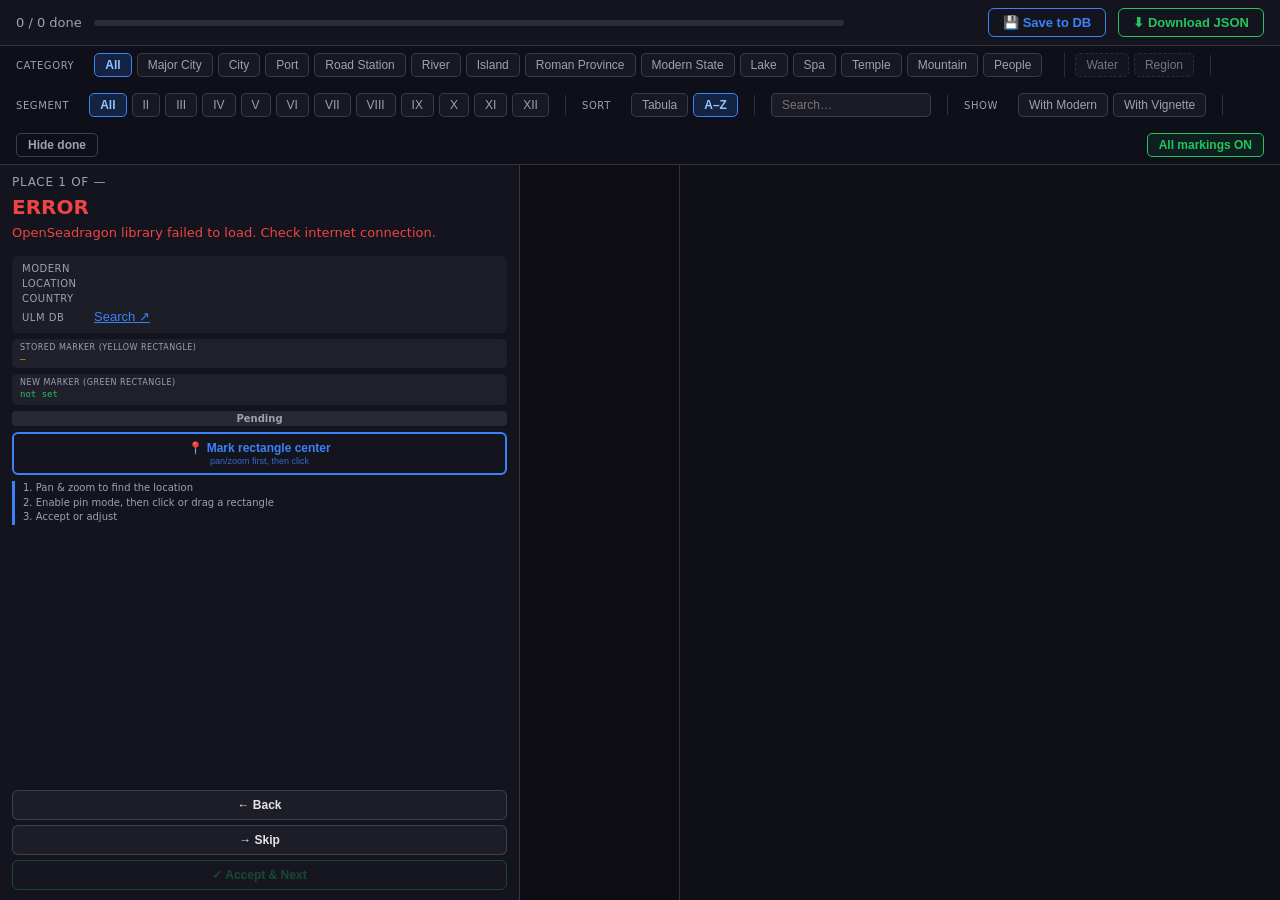
==== public/calibrate.html @ c22681ee "Calibrate: grid overlay, ULM images, filter buttons, dedup; ULM import pipeline Calibrate improvemen" ====
<!DOCTYPE html>
<html lang="en">
<head>
  <meta charset="UTF-8" />
  <meta name="viewport" content="width=device-width, initial-scale=1.0" />
  <title>Tabula — Position Calibrator (Miller)</title>
  <style>
    :root {
      --bg: #0f1117;
      --panel: rgba(20,20,30,0.97);
      --border: rgba(255,255,255,0.15);
      --text: #e4e4e7;
      --muted: #a1a1aa;
      --accent: #3b82f6;
      --green: #22c55e;
      --yellow: #eab308;
      --red: #ef4444;
    }
    * { box-sizing: border-box; margin: 0; padding: 0; }
    body, html { width: 100%; height: 100%; background: var(--bg); color: var(--text);
      font-family: "Segoe UI", system-ui, sans-serif; overflow: hidden; }

    #app { display: flex; flex-direction: column; height: 100%; }

    /* ── Progress bar ── */
    #progress-bar {
      display: flex; align-items: center; gap: 12px;
      padding: 8px 16px; background: var(--panel);
      border-bottom: 1px solid var(--border); flex-shrink: 0; z-index: 20;
    }
    #progress-label { font-size: 13px; color: var(--muted); white-space: nowrap; }
    #progress-track { flex: 1; height: 6px; background: rgba(255,255,255,0.1); border-radius: 3px; }
    #progress-fill { height: 100%; background: var(--accent); border-radius: 3px; transition: width 0.3s; }
    #btn-download {
      padding: 6px 14px; border-radius: 6px; border: 1px solid var(--green);
      background: transparent; color: var(--green); font-size: 13px; font-weight: 600;
      cursor: pointer; white-space: nowrap;
    }
    #btn-download:hover { background: rgba(34,197,94,0.1); }
    #btn-save-index {
      padding: 6px 14px; border-radius: 6px; border: 1px solid var(--accent);
      background: transparent; color: var(--accent); font-size: 13px; font-weight: 600;
      cursor: pointer; white-space: nowrap;
    }
    #btn-save-index:hover { background: rgba(59,130,246,0.12); }
#server-save-status {
      font-size: 12px; white-space: nowrap; min-width: 120px;
      transition: color 0.3s;
    }

    /* ── Filter bar ── */
    #filter-bar {
      display: flex; align-items: center; gap: 16px; flex-wrap: wrap;
      padding: 7px 16px; background: rgba(15,15,25,0.97);
      border-bottom: 1px solid var(--border); flex-shrink: 0; z-index: 19;
    }
    .filter-group { display: flex; align-items: center; gap: 5px; }
    .filter-label { font-size: 10px; color: var(--muted); text-transform: uppercase;
      letter-spacing: .06em; white-space: nowrap; margin-right: 4px; }
    .filter-btn {
      padding: 4px 10px; border-radius: 5px; border: 1px solid rgba(255,255,255,0.15);
      background: rgba(255,255,255,0.04); color: var(--muted);
      font-size: 12px; font-weight: 500; cursor: pointer; white-space: nowrap;
      transition: all 0.12s;
    }
    .filter-btn:hover { background: rgba(255,255,255,0.09); color: var(--text); }
    .filter-btn.active {
      border-color: var(--accent); background: rgba(59,130,246,0.18);
      color: #93c5fd; font-weight: 700;
    }
    /* Type colour accents for active state */
    .filter-btn[data-type="major_city"].active  { border-color: #8B0000; background: rgba(139,0,0,0.22); color: #fca5a5; }
    .filter-btn[data-type="city"].active         { border-color: #f97316; background: rgba(249,115,22,0.22); color: #fed7aa; }
    .filter-btn[data-type="port"].active         { border-color: #1D4ED8; background: rgba(29,78,216,0.22); color: #93c5fd; }
    .filter-btn[data-type="road_station"].active { border-color: #92400E; background: rgba(146,64,14,0.22); color: #fcd34d; }
    .filter-btn[data-type="mountain"].active     { border-color: #78716c; background: rgba(120,113,108,0.22); color: #d6d3d1; }
    .filter-btn[data-type="spa"].active          { border-color: #0891b2; background: rgba(8,145,178,0.22); color: #67e8f9; }
    .filter-btn[data-type="temple"].active       { border-color: #9333ea; background: rgba(147,51,234,0.22); color: #d8b4fe; }
    .filter-divider { width: 1px; height: 20px; background: var(--border); flex-shrink: 0; }
    /* Background-type toggles (water, region) — separated, dashed default */
    #bg-type-buttons { margin-left: 6px; padding-left: 10px; border-left: 1px solid rgba(255,255,255,0.12); }
    .bg-type-btn { border-style: dashed !important; opacity: 0.7; }
    .bg-type-btn:hover { opacity: 1; }
    .bg-type-btn[data-bgtype="water"].active  { border-color: #0e7490 !important; border-style: solid !important; background: rgba(14,116,144,0.20) !important; color: #67e8f9 !important; font-weight: 700; opacity: 1; }
    .bg-type-btn[data-bgtype="region"].active { border-color: #7c3aed !important; border-style: solid !important; background: rgba(124,58,237,0.20) !important; color: #c4b5fd !important; font-weight: 700; opacity: 1; }
    /* Property filter buttons (modern-only, vignette-only) */
    .prop-btn.active { border-color: #16a34a; background: rgba(22,163,74,0.18); color: #86efac; font-weight: 700; }
    #btn-show-all-markings {
      padding: 4px 11px; border-radius: 5px; border: 1px solid var(--green);
      background: rgba(34,197,94,0.08); color: var(--green);
      font-size: 12px; font-weight: 600; cursor: pointer; white-space: nowrap;
      transition: all 0.12s; margin-left: auto;
    }
    #btn-show-all-markings:hover { background: rgba(34,197,94,0.16); }
    #btn-show-all-markings.off {
      border-color: rgba(255,255,255,0.2); background: transparent;
      color: var(--muted);
    }
    #btn-hide-done {
      padding: 4px 11px; border-radius: 5px; border: 1px solid rgba(255,255,255,0.2);
      background: transparent; color: var(--muted);
      font-size: 12px; font-weight: 600; cursor: pointer; white-space: nowrap;
      transition: all 0.12s;
    }
    #btn-hide-done:hover { background: rgba(255,255,255,0.07); color: var(--text); }
    #btn-hide-done.active {
      border-color: #f59e0b; background: rgba(245,158,11,0.12); color: #fcd34d;
    }

    /* ── Main area ── */
    #main { display: flex; flex: 1; min-height: 0; overflow: hidden; }

    /* ── Left panel ── */
    #panel {
      width: 520px; flex-shrink: 0;
      background: var(--panel); border-right: 1px solid var(--border);
      display: flex; flex-direction: column; padding: 10px 12px; gap: 6px;
      z-index: 10; overflow-y: auto;
    }
    #city-num { font-size: 12px; color: var(--muted); text-transform: uppercase; letter-spacing: .06em; }
    #city-name { font-size: 20px; font-weight: 700; line-height: 1.2; }
    #city-modern { font-size: 13px; color: var(--muted); }

    /* Meta info grid */
    .meta-block { background: rgba(255,255,255,0.04); border-radius: 6px; padding: 7px 10px;
      display: flex; flex-direction: column; gap: 4px; }
    .meta-row { display: flex; align-items: baseline; gap: 8px; font-size: 13px; }
    .meta-key { color: var(--muted); text-transform: uppercase; letter-spacing: .05em;
      font-size: 10px; white-space: nowrap; flex-shrink: 0; min-width: 64px; }
    .meta-val { color: var(--text); line-height: 1.4; }
    .meta-val a { color: var(--accent); text-decoration: none; }
    .meta-val a:hover { text-decoration: underline; }
    #meta-location { font-size: 39px; font-weight: 700; line-height: 1.1; letter-spacing: .02em; }

    /* Tabula cell + ULM inset preview */
    #tabula-preview { display: none; flex-direction: column; gap: 4px; }
    #tabula-preview.visible { display: flex; }

    /* Top row: tabula cell image + mini segment strip side by side */
    #preview-top { display: flex; gap: 6px; align-items: flex-start; }
    #tabula-cell-img {
      flex: 1; aspect-ratio: 5/3;
      border-radius: 7px; border: 1px solid rgba(255,255,255,0.18);
      background: #1a1a2a center/cover no-repeat;
      box-shadow: inset 0 0 0 1px rgba(255,255,255,0.08);
    }
    #tabula-mini-wrap { position: relative; width: 130px; flex-shrink: 0; }
    #tabula-mini-img {
      width: 100%; aspect-ratio: 16/5.5;
      border-radius: 6px; border: 1px solid rgba(255,255,255,0.15);
      background: #1a1a2a center/cover no-repeat;
    }
    #tabula-mini-marker {
      position: absolute; width: 20%; height: 33.333%;
      border: 2px solid #ef4444; background: rgba(239,68,68,0.18);
      border-radius: 2px; box-shadow: 0 0 0 1px rgba(255,255,255,0.45);
      pointer-events: none; top: 0; left: 0;
    }

    /* ULM inset: full-width row below */
    #ulm-cell-img {
      display: none; width: 100%; height: 300px;
      border-radius: 7px; border: 1px solid rgba(255,255,255,0.22);
      background: #1a1a2a center/contain no-repeat;
      box-shadow: inset 0 0 0 1px rgba(255,255,255,0.08);
      cursor: zoom-in;
    }
    .preview-sub-label {
      font-size: 9px; color: var(--muted); text-align: center;
      text-transform: uppercase; letter-spacing: .05em;
    }
    #tabula-preview-label {
      font-size: 10px; color: var(--muted); text-align: center;
      text-transform: uppercase; letter-spacing: .05em;
    }

    /* ULM image hover popup */
    #ulm-img-popup {
      position: fixed; display: none; z-index: 200; pointer-events: none;
      background: #0f1117;
      border: 1px solid rgba(255,255,255,0.28);
      border-radius: 10px;
      box-shadow: 0 14px 48px rgba(0,0,0,0.75);
      padding: 6px;
    }
    #ulm-img-popup img {
      display: block; max-width: 1440px; max-height: 720px;
      border-radius: 6px;
    }
    #ulm-img-popup-cap {
      font-size: 11px; color: rgba(255,255,255,0.45);
      text-align: center; margin-top: 4px;
    }

    .coord-block { background: rgba(255,255,255,0.05); border-radius: 5px; padding: 4px 8px; }
    .coord-label { font-size: 8px; color: var(--muted); text-transform: uppercase; letter-spacing: .06em; margin-bottom: 2px; }
    .coord-val { font-size: 9px; font-family: monospace; white-space: nowrap; overflow: hidden; text-overflow: ellipsis; }
    #cur-val { color: var(--yellow); }
    #new-val { color: var(--green); }
    #coord-delta { font-size: 8px; color: var(--muted); margin-top: 2px; }

    /* Mark mode toggle */
    #btn-mark-mode {
      padding: 7px 10px; border-radius: 6px; border: 2px solid var(--accent);
      background: transparent; color: var(--accent);
      font-size: 12px; font-weight: 700; cursor: pointer; text-align: center;
      transition: all 0.15s;
    }
    #btn-mark-mode.active {
      background: var(--accent); color: #fff;
    }
    #btn-mark-mode .hint { font-size: 9px; font-weight: 400; display: block; margin-top: 1px; opacity: 0.8; }

    #hint-box {
      font-size: 10px; color: var(--muted); line-height: 1.45;
      border-left: 3px solid var(--accent); padding-left: 8px;
    }

    .spacer { flex: 1; }

    #btn-group { display: flex; flex-direction: column; gap: 5px; }
    .nav-btn {
      padding: 7px 10px; border-radius: 6px; border: 1px solid var(--border);
      background: rgba(255,255,255,0.04); color: var(--text);
      font-size: 12px; font-weight: 600; cursor: pointer; text-align: center;
      transition: background 0.15s;
    }
    .nav-btn:hover:not(:disabled) { background: rgba(255,255,255,0.1); }
    .nav-btn:disabled { opacity: 0.3; cursor: not-allowed; }
    #btn-accept { border-color: var(--green); color: var(--green); }
    #btn-accept:hover:not(:disabled) { background: rgba(34,197,94,0.12); }

    /* Status badge */
    #status-badge {
      font-size: 10px; padding: 2px 6px; border-radius: 4px;
      text-align: center; font-weight: 600;
    }
    .badge-pending { background: rgba(161,161,170,0.15); color: var(--muted); }
    .badge-set { background: rgba(34,197,94,0.15); color: var(--green); }
    .badge-skipped { background: rgba(234,179,8,0.15); color: var(--yellow); }

    /* Type badge inside panel */
    #place-type-badge {
      font-size: 10px; padding: 2px 7px; border-radius: 3px;
      font-weight: 600; display: inline-block;
    }

    /* ── City list sidebar ── */
    #city-list {
      width: 160px; flex-shrink: 0; background: rgba(13,13,20,0.95);
      border-right: 1px solid var(--border); overflow-y: auto; z-index: 10;
    }
    .city-item {
      padding: 7px 10px; font-size: 11px; cursor: pointer;
      border-bottom: 1px solid rgba(255,255,255,0.04);
      display: flex; align-items: center; gap: 6px;
    }
    .city-item:hover { background: rgba(255,255,255,0.05); }
    .city-item.active { background: rgba(59,130,246,0.15); }
    .city-dot { width: 8px; height: 8px; border-radius: 50%; flex-shrink: 0; }
    .dot-pending { background: var(--muted); }
    .dot-set     { background: var(--green); }
    .dot-skipped { background: var(--yellow); }

    /* ── Viewer area ── */
    #viewer-wrap { flex: 1; min-width: 0; position: relative; overflow: hidden; }
    #osd { position: absolute; inset: 0; z-index: 1; }

    /* Overlay canvas — pointer-events: none always; we use OSD events */
    #marker-canvas {
      position: absolute; inset: 0; z-index: 2; pointer-events: none;
    }

    /* Crosshair cursor overlay (shown only in mark mode) */
    #osd.mark-mode { cursor: crosshair !important; }

    /* Empty filter result message */
    #empty-msg {
      display: none; position: absolute; inset: 0; z-index: 5;
      align-items: center; justify-content: center;
      font-size: 15px; color: var(--muted); pointer-events: none;
    }
    #empty-msg.visible { display: flex; }
  </style>
</head>
<body>
<div id="app">

  <div id="progress-bar">
    <span id="progress-label">0 / 0 done</span>
    <div id="progress-track"><div id="progress-fill" style="width:0%"></div></div>
    <span id="server-save-status"></span>
    <button id="btn-save-index">💾 Save to DB</button>
    <button id="btn-download">⬇ Download JSON</button>
  </div>

  <!-- Filter bar -->
  <div id="filter-bar">
    <span class="filter-label">Category</span>
    <div class="filter-group" id="type-buttons">
      <button class="filter-btn active" data-type="">All</button>
      <button class="filter-btn" data-type="major_city">Major City</button>
      <button class="filter-btn" data-type="city">City</button>
      <button class="filter-btn" data-type="port">Port</button>
      <button class="filter-btn" data-type="road_station">Road Station</button>
      <button class="filter-btn" data-type="river">River</button>
      <button class="filter-btn" data-type="island">Island</button>
      <button class="filter-btn" data-type="roman_province">Roman Province</button>
      <button class="filter-btn" data-type="modern_state">Modern State</button>
      <button class="filter-btn" data-type="lake">Lake</button>
      <button class="filter-btn" data-type="spa">Spa</button>
      <button class="filter-btn" data-type="temple">Temple</button>
      <button class="filter-btn" data-type="mountain">Mountain</button>
      <button class="filter-btn" data-type="people">People</button>
    </div>
    <div class="filter-group bg-type-group" id="bg-type-buttons">
      <button class="filter-btn bg-type-btn" data-bgtype="water">Water</button>
      <button class="filter-btn bg-type-btn" data-bgtype="region">Region</button>
    </div>
    <div class="filter-divider"></div>
    <span class="filter-label">Segment</span>
    <div class="filter-group" id="seg-buttons">
      <button class="filter-btn active" data-seg="">All</button>
      <button class="filter-btn" data-seg="2">II</button>
      <button class="filter-btn" data-seg="3">III</button>
      <button class="filter-btn" data-seg="4">IV</button>
      <button class="filter-btn" data-seg="5">V</button>
      <button class="filter-btn" data-seg="6">VI</button>
      <button class="filter-btn" data-seg="7">VII</button>
      <button class="filter-btn" data-seg="8">VIII</button>
      <button class="filter-btn" data-seg="9">IX</button>
      <button class="filter-btn" data-seg="10">X</button>
      <button class="filter-btn" data-seg="11">XI</button>
      <button class="filter-btn" data-seg="12">XII</button>
    </div>
    <div class="filter-divider"></div>
    <span class="filter-label">Sort</span>
    <div class="filter-group" id="sort-buttons">
      <button class="filter-btn" data-sort="location">Tabula</button>
      <button class="filter-btn active" data-sort="alpha">A–Z</button>
    </div>
    <div class="filter-divider"></div>
    <input id="place-search" type="text" placeholder="Search…" autocomplete="off"
      style="background:rgba(255,255,255,0.05);color:var(--text);border:1px solid rgba(255,255,255,0.15);
             border-radius:5px;padding:4px 10px;font-size:12px;width:160px;outline:none;" />
    <div class="filter-divider"></div>
    <span class="filter-label">Show</span>
    <div class="filter-group">
      <button class="filter-btn prop-btn" id="btn-modern-only" title="Only places with a modern name">With Modern</button>
      <button class="filter-btn prop-btn" id="btn-vignette-only" title="Only places with a vignette symbol">With Vignette</button>
    </div>
    <div class="filter-divider"></div>
    <button id="btn-hide-done" title="Hide places already calibrated from the list">Hide done</button>
    <button id="btn-show-all-markings" title="Show/hide all accepted calibration markings on map">All markings ON</button>
  </div>

  <div id="main">

    <!-- Left panel -->
    <div id="panel">
      <div id="city-num">Place 1 of —</div>
      <div id="city-name">Loading…</div>
      <div id="city-modern"></div>
      <div style="display:flex;align-items:center;gap:8px;"><span id="place-type-badge"></span><span id="place-data-id" style="font-size:11px;color:var(--muted);font-family:monospace;"></span></div>

      <!-- Metadata: modern name, location, country etc. -->
      <div class="meta-block" id="place-meta">
        <div class="meta-row"><span class="meta-key">Modern</span><span class="meta-val" id="meta-modern"></span></div>
        <div class="meta-row"><span class="meta-key">Location</span><span class="meta-val" id="meta-location"></span></div>
        <div class="meta-row"><span class="meta-key">Country</span><span class="meta-val" id="meta-country"></span></div>
        <div class="meta-row" id="meta-ulm-row"><span class="meta-key">Ulm DB</span><span class="meta-val"><button id="btn-ulm-search" style="background:none;border:none;color:var(--accent);cursor:pointer;font-size:13px;padding:0;text-decoration:underline;">Search ↗</button></span></div>
      </div>

      <!-- Tabula cell preview + ULM inset -->
      <div id="tabula-preview">
        <div id="preview-top">
          <div id="tabula-cell-img"></div>
          <div id="tabula-mini-wrap">
            <div id="tabula-mini-img"></div>
            <div id="tabula-mini-marker"></div>
          </div>
        </div>
        <div id="ulm-cell-img"></div>
        <div class="preview-sub-label" id="ulm-label" style="display:none">ULM inset</div>
        <div id="tabula-preview-label">Tabula location on segment</div>
      </div>

      <div class="coord-block">
        <div class="coord-label">Stored marker (yellow rectangle)</div>
        <div class="coord-val" id="cur-val">—</div>
      </div>
      <div class="coord-block">
        <div class="coord-label">New marker (green rectangle)</div>
        <div class="coord-val" id="new-val">not set</div>
        <div id="coord-delta"></div>
      </div>

      <div id="status-badge" class="badge-pending">Pending</div>

      <button id="btn-mark-mode">
        📍 Mark rectangle center
        <span class="hint">pan/zoom first, then click</span>
      </button>

      <div id="hint-box">
        1. Pan &amp; zoom to find the location<br>
        2. Enable pin mode, then click or drag a rectangle<br>
        3. Accept or adjust
      </div>

      <div class="spacer"></div>

      <div id="btn-group">
        <button class="nav-btn" id="btn-back">← Back</button>
        <button class="nav-btn" id="btn-skip">→ Skip</button>
        <button class="nav-btn" id="btn-accept" disabled>✓ Accept &amp; Next</button>
      </div>
    </div>

    <!-- City list -->
    <div id="city-list"></div>

    <!-- Viewer -->
    <div id="viewer-wrap">
      <div id="osd"></div>
      <canvas id="marker-canvas"></canvas>
      <div id="empty-msg">No places match the selected filters.</div>
    </div>

  </div>
</div>

<!-- ULM image hover popup -->
<div id="ulm-img-popup">
  <img id="ulm-img-popup-img" src="" alt="" />
  <div id="ulm-img-popup-cap"></div>
</div>

<script src="https://cdnjs.cloudflare.com/ajax/libs/openseadragon/4.1.0/openseadragon.min.js"></script>
<script>
"use strict";

// Miller 1887 facsimile full image
const IMG_W = 46380;
const IMG_H = 2953;
// Segments are numbered 2–12 in the data (11 total)
const SEGMENT_FIRST = 2;
const SEGMENT_COUNT = 11;

// Grid geometry (used for overlay labels and cell highlights)
const SEG_W = IMG_W / SEGMENT_COUNT;        // ≈ 4216 px per segment
const ROW_H = IMG_H / 3;                    // ≈ 984 px per row
const ROW_Y = { a: 0, b: ROW_H, c: 2 * ROW_H };  // top-y of each row band
const ROMAN = ['','I','II','III','IV','V','VI','VII','VIII','IX','X','XI','XII'];
let segMaxCol = {};   // segment# → max column number (populated after DB loads)

const TYPE_COLORS = {
  major_city:     "#8B0000",
  city:           "#f97316",
  port:           "#1D4ED8",
  road_station:   "#92400E",
  river:          "#0e7490",
  lake:           "#0369a1",
  island:         "#15803d",
  region:         "#7c3aed",
  roman_province: "#a16207",
  modern_state:   "#475569",
  water:          "#164e63",
  spa:            "#0891b2",
  temple:         "#9333ea",
  mountain:       "#78716c",
  people:         "#9d174d",
};

const TYPE_LABELS = {
  major_city:     "Major City",
  city:           "City",
  port:           "Port",
  road_station:   "Road Station",
  river:          "River",
  lake:           "Lake",
  island:         "Island",
  region:         "Region",
  roman_province: "Roman Province",
  modern_state:   "Modern State",
  water:          "Water",
  spa:            "Spa",
  temple:         "Temple",
  mountain:       "Mountain",
  people:         "People",
};

const DRAFT_STORAGE_KEY = "tp_calibrate_miller_v1";

// Types excluded from "All" — only shown via their dedicated toggle buttons
const BACKGROUND_TYPES = new Set(['water', 'region']);

let allPlaces  = [];   // all loaded places (unfiltered)
let cities     = [];   // current working list (after filters)
let reviewDb   = { records: [] };
let idx        = 0;
let results    = {};
let activeType = null;    // null = All
let activeSegment = null; // null = All
let sortMode = "alpha";   // "alpha" | "location"
let searchQuery = "";     // free-text filter
let hideDone = false;     // hide calibrated places from sidebar list
let showBackgroundWater  = false;   // water layer toggle (independent of type filter)
let showBackgroundRegion = false;   // region layer toggle
let filterModernOnly   = false;     // only places with a modern name
let filterVignetteOnly = false;     // only places with a vignette

let newPx   = null;
let newPy   = null;
let newX1   = null;
let newY1   = null;
let newX2   = null;
let newY2   = null;
let markMode = false;
let viewer  = null;
let dragStartImg = null;
let dragRect = null;
let selectionRect = null;
const MARKER_RECT_W = 26;
const MARKER_RECT_H = 20;
let showAllMarkings = true;
const ulmIdCache  = {}; // modern name → ulm id (number) or null
const ulmImgCache = {}; // modern name → actual inset image URL or null

function markerDefaultSize(type) {
  if (type === "major_city") return { w: 12, h: 12 };
  if (type === "city") return { w: 9, h: 9 };
  if (type === "port") return { w: 8, h: 8 };
  return { w: 6, h: 6 };
}

function rectFromCenter(cx, cy, w, h) {
  const hw = w / 2;
  const hh = h / 2;
  const x1 = Math.max(0, cx - hw);
  const y1 = Math.max(0, cy - hh);
  const x2 = Math.min(IMG_W, cx + hw);
  const y2 = Math.min(IMG_H, cy + hh);
  return { x1, y1, x2, y2 };
}

function ensureRectFields(place) {
  const d = markerDefaultSize(place.type);
  const w = Number.isFinite(place.rect_w) && place.rect_w > 0 ? place.rect_w : d.w;
  const h = Number.isFinite(place.rect_h) && place.rect_h > 0 ? place.rect_h : d.h;

  let x1 = place.rect_x1;
  let y1 = place.rect_y1;
  let x2 = place.rect_x2;
  let y2 = place.rect_y2;
  if (!(Number.isFinite(x1) && Number.isFinite(y1) && Number.isFinite(x2) && Number.isFinite(y2))) {
    const r = rectFromCenter(Number(place.px), Number(place.py), w, h);
    x1 = r.x1; y1 = r.y1; x2 = r.x2; y2 = r.y2;
  }

  place.rect_x1 = round1(Math.min(x1, x2));
  place.rect_y1 = round1(Math.min(y1, y2));
  place.rect_x2 = round1(Math.max(x1, x2));
  place.rect_y2 = round1(Math.max(y1, y2));
  place.rect_w = round1(Math.max(1, place.rect_x2 - place.rect_x1));
  place.rect_h = round1(Math.max(1, place.rect_y2 - place.rect_y1));
}

function placeRect(place) {
  ensureRectFields(place);
  return {
    x1: place.rect_x1,
    y1: place.rect_y1,
    x2: place.rect_x2,
    y2: place.rect_y2,
  };
}

function storedPlacement(city) {
  const r = results[city.data_id];
  if (
    r &&
    Number.isFinite(r.rect_x1) && Number.isFinite(r.rect_y1) &&
    Number.isFinite(r.rect_x2) && Number.isFinite(r.rect_y2)
  ) {
    const nr = normalizeRect({ x1: r.rect_x1, y1: r.rect_y1, x2: r.rect_x2, y2: r.rect_y2 });
    return {
      px: round1((nr.minX + nr.maxX) / 2),
      py: round1((nr.minY + nr.maxY) / 2),
      rect_x1: round1(nr.minX),
      rect_y1: round1(nr.minY),
      rect_x2: round1(nr.maxX),
      rect_y2: round1(nr.maxY),
      fromResult: true,
    };
  }

  // Estimate position from segment + row when no rect is available
  const est = estimateMillerPos(city);
  const d = markerDefaultSize(city.type);
  const rc = rectFromCenter(est.px, est.py, d.w, d.h);
  return {
    px: round1(est.px),
    py: round1(est.py),
    rect_x1: round1(rc.x1),
    rect_y1: round1(rc.y1),
    rect_x2: round1(rc.x2),
    rect_y2: round1(rc.y2),
    fromResult: false,
  };
}

// Estimate a place's position on the Miller map using segment + row + column metadata.
// Segments are numbered 2–12 (11 total); rows are 'a' (top), 'b' (middle), 'c' (bottom).
function estimateMillerPos(place) {
  const seg = Number(place.tabula_segment);
  const segIdx = Number.isFinite(seg) ? Math.max(0, seg - SEGMENT_FIRST) : Math.floor(SEGMENT_COUNT / 2);
  const col = Number(place.tabula_col);
  const maxCol = (Number.isFinite(seg) && segMaxCol[seg]) || 8;
  const colFrac = Number.isFinite(col) && col >= 1 ? (col - 0.5) / maxCol : 0.5;
  const px = (segIdx + colFrac) * SEG_W;
  const rowMap = { a: IMG_H / 6, b: IMG_H / 2, c: 5 * IMG_H / 6 };
  const py = rowMap[place.tabula_row] ?? IMG_H / 2;
  return { px, py };
}

function loadDraftResults() {
  try {
    const raw = localStorage.getItem(DRAFT_STORAGE_KEY);
    if (!raw) return {};
    const parsed = JSON.parse(raw);
    if (!parsed || typeof parsed !== "object") return {};
    return parsed;
  } catch (e) {
    console.warn("Could not read calibration draft from storage:", e);
    return {};
  }
}

function saveDraftResults() {
  try {
    localStorage.setItem(DRAFT_STORAGE_KEY, JSON.stringify(results));
  } catch (e) {
    console.warn("Could not persist calibration draft:", e);
  }
}

function toRuntimeRecord(row, fallbackId) {
  return {
    ...row,
    id: row.id ?? row.record_id ?? fallbackId,
    latin_std: row.latin_std || row.latin || "",
    modern: row.modern_preferred || row.modern_tabula || row.modern_omnesviae || row.modern || "",
    province: row.province || row.region || "",
    grid_col: row.grid_col ?? row.tabula_col,
    grid_row: row.grid_row ?? row.tabula_row,
    px: Number.isFinite(Number(row.px)) ? Number(row.px) : null,
    py: Number.isFinite(Number(row.py)) ? Number(row.py) : null,
    data_id: Number.isFinite(Number(row.data_id)) ? Number(row.data_id) : row.data_id,
  };
}

const canvas = document.getElementById("marker-canvas");
const ctx    = canvas.getContext("2d");

/* ── Ulm image loader ── */
let ulmResolvedUrl = null;   // set when an image loads successfully; used by hover popup

function setUlmImg(url) {
  const el  = document.getElementById("ulm-cell-img");
  const lbl = document.getElementById("ulm-label");
  ulmResolvedUrl = url || null;
  el.style.backgroundImage  = url ? `url('${url}')` : "";
  el.style.display          = url ? "block" : "none";
  if (lbl) lbl.style.display = url ? "" : "none";
}

function loadUlmImageById(ulmId, targetDataId) {
  if (!ulmId) { setUlmImg(null); return; }
  setUlmImg(null);   // hide while loading
  // Use the exact img_url stored in the DB record (handles .png / .jpg / insetneu1 variants).
  // Fall back to guessing .png then .jpg for records without ulm_img_url.
  const city = cities.find(c => c.ulm_id === ulmId && c.data_id === targetDataId)
             || cities[idx];
  const directUrl = city?.ulm_img_url || null;
  const candidates = directUrl
    ? [directUrl]
    : [`https://tp-online.ku.de/insetimages/TPPlace${ulmId}insetneu.png`,
       `https://tp-online.ku.de/insetimages/TPPlace${ulmId}insetneu.jpg`];

  const tryNext = (i) => {
    if (i >= candidates.length) { setUlmImg(null); return; }
    const url = candidates[i];
    const img = new Image();
    img.onload  = () => {
      if (!cities.length || cities[idx]?.data_id !== targetDataId) return;
      setUlmImg(url);
    };
    img.onerror = () => tryNext(i + 1);
    img.src = url;
  };
  tryNext(0);
}

/* ── ULM image hover popup ── */
(function () {
  const popup    = document.getElementById('ulm-img-popup');
  const popupImg = document.getElementById('ulm-img-popup-img');
  const popupCap = document.getElementById('ulm-img-popup-cap');
  let hideTimer  = null;

  function positionPopup(e) {
    const W = popup.offsetWidth  || 1450;
    const H = popup.offsetHeight || 740;
    const vw = window.innerWidth, vh = window.innerHeight;
    let x = e.clientX + 16, y = e.clientY + 16;
    if (x + W > vw - 8) x = e.clientX - W - 12;
    if (y + H > vh - 8) y = e.clientY - H - 12;
    popup.style.left = Math.max(4, x) + 'px';
    popup.style.top  = Math.max(4, y) + 'px';
  }

  document.getElementById('ulm-cell-img').addEventListener('mousemove', (e) => {
    clearTimeout(hideTimer);
    const city = cities[idx];
    if (!city || !city.ulm_id || !ulmResolvedUrl) return;
    if (popupImg.src !== ulmResolvedUrl) {
      popupImg.src = ulmResolvedUrl;
      popupCap.textContent = city.latin_std || city.latin || '';
    }
    positionPopup(e);
    popup.style.display = 'block';
  });

  document.getElementById('ulm-cell-img').addEventListener('mouseleave', () => {
    hideTimer = setTimeout(() => { popup.style.display = 'none'; }, 150);
  });
})();

async function loadUlmImage(modernName, latinName, targetDataId) {
  const cacheKey = modernName || latinName;
  if (!cacheKey) return;
  let ulmId = ulmIdCache[cacheKey];
  if (ulmId === undefined) {
    try {
      const res  = await fetch("/api/ulm-search", {
        method: "POST",
        headers: { "Content-Type": "application/json" },
        body: JSON.stringify({ name: modernName, latin: latinName }),
      });
      const data = await res.json();
      const m = data.url && data.url.match(/id=(\d+)/);
      ulmId = m ? Number(m[1]) : null;
      ulmImgCache[cacheKey] = data.img || null;
    } catch (e) {
      ulmId = null;
      ulmImgCache[cacheKey] = null;
    }
    ulmIdCache[cacheKey] = ulmId;
  }
  if (!cities.length || cities[idx]?.data_id !== targetDataId) return;
  if (ulmId) loadUlmImageById(ulmId, targetDataId);
}

/* ── Server auto-save ── */
let serverSaveTimer = null;

async function saveToServer() {
  const cal = buildSetCalibrations();
  const reviewRecords = Array.isArray(reviewDb.records) ? reviewDb.records : [];
  const applied = applyCalibrationsToArray(reviewRecords, cal);
  const payload = { ...reviewDb, records: applied.out };
  setServerSaveStatus("saving");
  try {
    const res = await fetch("/api/save-calibration", {
      method: "POST",
      headers: { "Content-Type": "application/json" },
      body: JSON.stringify(payload, null, 2),
    });
    const result = await res.json();
    if (!res.ok || !result.ok) throw new Error(result.error || `HTTP ${res.status}`);
    setServerSaveStatus("ok", result.records);
  } catch (e) {
    setServerSaveStatus("error", 0, e.message);
  }
}

function setServerSaveStatus(state, records, errMsg) {
  const el = document.getElementById("server-save-status");
  if (!el) return;
  clearTimeout(serverSaveTimer);
  if (state === "saving") {
    el.textContent = "⏳ Saving…";
    el.style.color = "#eab308";
  } else if (state === "ok") {
    el.textContent = `✓ Saved`;
    el.style.color = "#22c55e";
    serverSaveTimer = setTimeout(() => { el.textContent = ""; }, 4000);
  } else if (state === "error") {
    el.textContent = `⚠ ${errMsg || "Save failed"}`;
    el.style.color = "#ef4444";
  }
}

/* ── Bootstrap ── */
async function init() {
  if (typeof OpenSeadragon === "undefined") {
    showError("OpenSeadragon library failed to load. Check internet connection.");
    return;
  }
  let data;
  try {
    const res = await fetch(`data/review_places_db.json?v=${Date.now()}`);
    if (!res.ok) throw new Error(`HTTP ${res.status}`);
    const loaded = await res.json();
    reviewDb = (loaded && typeof loaded === "object") ? loaded : { records: [] };
    const records = Array.isArray(reviewDb.records) ? reviewDb.records : [];
    data = records
      .filter((p) => p && typeof p === "object" && p.type)
      .map((p, i) => toRuntimeRecord(p, `r-${i}`));
  } catch (err) {
    const protocolHint = window.location.protocol === "file:"
      ? " Open this page via a local web server (not file://)."
      : "";
    showError(`Could not load data/review_places_db.json: ${err.message}.${protocolHint}`);
    return;
  }

  allPlaces = Array.isArray(data) ? data : [];

  if (allPlaces.length === 0) {
    showError("No places found in data/review_places_db.json.");
    return;
  }

  // Compute max column per segment for grid column labels
  for (const p of allPlaces) {
    const s = p.tabula_segment, c = Number(p.tabula_col);
    if (s != null && Number.isFinite(c)) {
      segMaxCol[s] = Math.max(segMaxCol[s] || 0, c);
    }
  }

  // Merge previously saved browser draft.
  results = {};
  const draft = loadDraftResults();
  for (const [did, r] of Object.entries(draft)) {
    if (!r || typeof r !== "object") continue;
    if (!(Number.isFinite(r.rect_x1) && Number.isFinite(r.rect_y1) &&
          Number.isFinite(r.rect_x2) && Number.isFinite(r.rect_y2))) continue;
    const nr = normalizeRect({ x1: Number(r.rect_x1), y1: Number(r.rect_y1),
                                x2: Number(r.rect_x2), y2: Number(r.rect_y2) });
    results[did] = {
      px: round1((nr.minX + nr.maxX) / 2),
      py: round1((nr.minY + nr.maxY) / 2),
      rect_x1: round1(nr.minX), rect_y1: round1(nr.minY),
      rect_x2: round1(nr.maxX), rect_y2: round1(nr.maxY),
      rect_w: round1(Math.max(1, nr.maxX - nr.minX)),
      rect_h: round1(Math.max(1, nr.maxY - nr.minY)),
      rect_user_set: !!r.rect_user_set,
      status: r.status === "skipped" ? "skipped" : "set",
    };
  }

  // Pre-populate results from DB's miller_rect_* fields (draft takes precedence).
  // Use status "preloaded" so these don't count as session-done for "Hide done".
  for (const place of allPlaces) {
    const did = place.data_id;
    if (did == null || results[did] != null) continue;
    const x1 = Number(place.miller_rect_x1);
    const y1 = Number(place.miller_rect_y1);
    const x2 = Number(place.miller_rect_x2);
    const y2 = Number(place.miller_rect_y2);
    if (!(Number.isFinite(x1) && Number.isFinite(y1) && Number.isFinite(x2) && Number.isFinite(y2))) continue;
    const nr = normalizeRect({ x1, y1, x2, y2 });
    results[did] = {
      px: round1((nr.minX + nr.maxX) / 2),
      py: round1((nr.minY + nr.maxY) / 2),
      rect_x1: round1(nr.minX), rect_y1: round1(nr.minY),
      rect_x2: round1(nr.maxX), rect_y2: round1(nr.maxY),
      rect_w: round1(Math.max(1, nr.maxX - nr.minX)),
      rect_h: round1(Math.max(1, nr.maxY - nr.minY)),
      rect_user_set: true,
      status: "preloaded",
    };
  }

  applyFilters();
  initViewer();
}

/* ── Filtering ── */
function applyFilters() {
  const q = searchQuery.toLowerCase();
  cities = allPlaces.filter((p) => {
    const isBg = BACKGROUND_TYPES.has(p.type);
    if (isBg) {
      // Background types only shown when their toggle is explicitly on
      const bgOn = (p.type === 'water' && showBackgroundWater) ||
                   (p.type === 'region' && showBackgroundRegion);
      if (!bgOn) return false;
    } else {
      if (activeType && p.type !== activeType) return false;
    }
    if (activeSegment && p.tabula_segment !== activeSegment) return false;
    if (!(p.modern || (p.lat != null && p.lng != null) || p.tabula_segment)) return false;
    if (filterModernOnly   && !p.modern)   return false;
    if (filterVignetteOnly && !p.vignette) return false;
    if (q && !((p.latin_std || p.latin || "").toLowerCase().includes(q) ||
               (p.modern || "").toLowerCase().includes(q))) return false;
    return true;
  });
  if (sortMode === "alpha") {
    cities.sort((a, b) => (a.latin_std || a.latin || "").localeCompare(b.latin_std || b.latin || ""));
  } else {
    // Tabula location: segment → row (a < b < c) → col
    const rowOrder = { a: 0, b: 1, c: 2 };
    cities.sort((a, b) => {
      const sa = Number(a.tabula_segment) || 0, sb = Number(b.tabula_segment) || 0;
      if (sa !== sb) return sa - sb;
      const ra = rowOrder[a.tabula_row] ?? 1, rb = rowOrder[b.tabula_row] ?? 1;
      if (ra !== rb) return ra - rb;
      return (Number(a.tabula_col) || 0) - (Number(b.tabula_col) || 0);
    });
  }

  idx = 0;
  buildCityList();

  const emptyMsg = document.getElementById("empty-msg");
  if (cities.length === 0) {
    emptyMsg.classList.add("visible");
    clearPanel();
  } else {
    emptyMsg.classList.remove("visible");
    if (viewer && viewer.viewport) loadCity(0);
    else updatePanel();
  }
  updateProgress();
}

function clearPanel() {
  document.getElementById("city-num").textContent   = "No results";
  document.getElementById("city-name").textContent  = "—";
  document.getElementById("city-modern").textContent = "";
  document.getElementById("place-type-badge").textContent = "";
  document.getElementById("place-type-badge").style.cssText = "";
  document.getElementById("meta-modern").textContent = "—";
  document.getElementById("meta-location").textContent = "—";
  document.getElementById("meta-country").textContent = "—";
  document.getElementById("meta-ulm-row").style.display = "";
  setUlmImg(null);
  document.getElementById("tabula-preview").classList.remove("visible");
  document.getElementById("cur-val").textContent = "—";
  document.getElementById("new-val").textContent = "—";
  document.getElementById("coord-delta").textContent = "";
  document.getElementById("status-badge").className = "badge-pending";
  document.getElementById("status-badge").textContent = "";
  document.getElementById("btn-accept").disabled = true;
  document.getElementById("btn-back").disabled = true;
}

function updateProgress() {
  const total = cities.length;
  const done  = cities.filter((c) => {
    const s = results[c.data_id]?.status;
    return s === "set" || s === "skipped";
  }).length;
  document.getElementById("progress-label").textContent = `${done} / ${total} done`;
  document.getElementById("progress-fill").style.width = total > 0
    ? `${(done / total) * 100}%` : "0%";
}

/* ── City list sidebar ── */
function buildCityList() {
  const el = document.getElementById("city-list");
  el.innerHTML = "";
  cities.forEach((city, i) => {
    const _s = results[city.data_id]?.status;
    if (hideDone && (_s === "set" || _s === "preloaded")) return;
    const item = document.createElement("div");
    item.className = "city-item" + (i === idx ? " active" : "");
    item.dataset.idx = i;

    const dot = document.createElement("span");
    dot.className = "city-dot " + dotClass(city.data_id);
    const name = document.createElement("span");
    name.textContent = city.latin_std || city.latin;

    item.appendChild(dot);
    item.appendChild(name);
    item.addEventListener("click", () => jumpTo(i));
    el.appendChild(item);
  });
}

function dotClass(did) {
  const r = results[did];
  if (!r) return "dot-pending";
  if (r.status === "set" || r.status === "preloaded") return "dot-set";
  return "dot-skipped";
}

function updateCityList() {
  document.querySelectorAll(".city-item").forEach((item) => {
    const i = Number(item.dataset.idx);
    item.className = "city-item" + (i === idx ? " active" : "");
    item.querySelector(".city-dot").className = "city-dot " + dotClass(cities[i].data_id);
  });
  const active = document.querySelector(".city-item.active");
  if (active) active.scrollIntoView({ block: "nearest" });
}

/* ── OpenSeadragon ── */
function initViewer() {
  try {
    viewer = OpenSeadragon({
      id:                    "osd",
      prefixUrl:             "https://cdnjs.cloudflare.com/ajax/libs/openseadragon/4.1.0/images/",
      tileSources:           "Tabula_Peutingeriana_-_Miller.dzi",
      showNavigationControl: true,
      showNavigator:         true,
      navigatorPosition:     "BOTTOM_RIGHT",
      navigatorAutoFade:     false,
      defaultZoomLevel:      0,
      minZoomLevel:          0,
      maxZoomLevel:          80,
      visibilityRatio:       0.3,
      constrainDuringPan:    true,
      backgroundColor:       "#0f1117",
    });
  } catch(err) {
    showError("OpenSeadragon failed to start: " + err.message);
    return;
  }

  let opened = false;
  const openWatchdog = window.setTimeout(() => {
    if (!opened) {
      showError("Image did not finish loading. Verify Tabula_Peutingeriana_-_Miller_files path and run from a local server.");
    }
  }, 10000);

  viewer.addHandler("open", () => {
    opened = true;
    window.clearTimeout(openWatchdog);
    requestAnimationFrame(() => {
      sizeCanvas();
      setupInteraction();
      if (cities.length) loadCity(0);
    });
  });

  viewer.addHandler("open-failed", (e) => {
    window.clearTimeout(openWatchdog);
    showError("DZI failed to open: " + JSON.stringify(e));
  });

  viewer.addHandler("animation",        redraw);
  viewer.addHandler("animation-finish", redraw);
  viewer.addHandler("resize", () => { sizeCanvas(); redraw(); });
  window.addEventListener("resize",    () => { sizeCanvas(); redraw(); });
}

function showError(msg) {
  const el = document.getElementById("city-name");
  if (el) { el.textContent = "ERROR"; el.style.color = "#ef4444"; }
  const sub = document.getElementById("city-modern");
  if (sub) { sub.textContent = msg; sub.style.color = "#ef4444"; }
  console.error(msg);
}

function sizeCanvas() {
  const wrap = document.getElementById("viewer-wrap");
  const w = wrap.clientWidth;
  const h = wrap.clientHeight;
  if (!w || !h) return;
  const dpr = window.devicePixelRatio || 1;
  canvas.width  = Math.round(w * dpr);
  canvas.height = Math.round(h * dpr);
  canvas.style.width  = w + "px";
  canvas.style.height = h + "px";
  ctx.setTransform(dpr, 0, 0, dpr, 0, 0);
}

function isValidImagePoint(px, py) {
  return Number.isFinite(px) && Number.isFinite(py) && px >= 0 && px <= IMG_W && py >= 0 && py <= IMG_H;
}

function clampImagePoint(pt) {
  return {
    x: Math.max(0, Math.min(IMG_W, pt.x)),
    y: Math.max(0, Math.min(IMG_H, pt.y)),
  };
}

function pixelToImage(position) {
  const vp = viewer.viewport;
  const vpPt = vp.pointFromPixel(position, true);
  const imgPt = vp.viewportToImageCoordinates(vpPt);
  return clampImagePoint(imgPt);
}

function round1(v) {
  return Math.round(v * 10) / 10;
}

function normalizeRect(r) {
  const minX = Math.min(r.x1, r.x2);
  const maxX = Math.max(r.x1, r.x2);
  const minY = Math.min(r.y1, r.y2);
  const maxY = Math.max(r.y1, r.y2);
  return { minX, minY, maxX, maxY, w: maxX - minX, h: maxY - minY };
}

function applyRectSelection(r) {
  const nr = normalizeRect(r);
  newX1 = round1(nr.minX);
  newY1 = round1(nr.minY);
  newX2 = round1(nr.maxX);
  newY2 = round1(nr.maxY);
  newPx = round1((nr.minX + nr.maxX) / 2);
  newPy = round1((nr.minY + nr.maxY) / 2);
  selectionRect = nr.w >= 1 || nr.h >= 1 ? nr : null;
}

/* ── Interaction via OSD only ── */
function setupInteraction() {
  viewer.addHandler("canvas-press", (e) => {
    if (!markMode) return;
    const imgPt = pixelToImage(e.position);
    dragStartImg = imgPt;
    dragRect = { x1: imgPt.x, y1: imgPt.y, x2: imgPt.x, y2: imgPt.y };
    e.preventDefaultAction = true;
    redraw();
  });

  viewer.addHandler("canvas-drag", (e) => {
    if (!markMode || !dragStartImg || !dragRect) return;
    const imgPt = pixelToImage(e.position);
    dragRect.x2 = imgPt.x;
    dragRect.y2 = imgPt.y;
    e.preventDefaultAction = true;
    redraw();
  });

  viewer.addHandler("canvas-release", (e) => {
    if (!markMode || !dragStartImg || !dragRect) return;
    const imgPt = pixelToImage(e.position);
    dragRect.x2 = imgPt.x;
    dragRect.y2 = imgPt.y;
    applyRectSelection(dragRect);
    dragStartImg = null;
    dragRect = null;
    e.preventDefaultAction = true;
    updatePanel();
    redraw();
  });

  viewer.addHandler("canvas-click", (e) => {
    if (!markMode) return;
    if (!e.quick) return;
    e.preventDefaultAction = true;

    const imgPt = pixelToImage(e.position);
    newPx = round1(imgPt.x);
    newPy = round1(imgPt.y);
    const city = cities[idx];
    const d = markerDefaultSize(city.type);
    const r = rectFromCenter(newPx, newPy, d.w, d.h);
    newX1 = round1(r.x1);
    newY1 = round1(r.y1);
    newX2 = round1(r.x2);
    newY2 = round1(r.y2);
    selectionRect = null;

    updatePanel();
    redraw();
  });
}

/* ── Load place ── */
function loadCity(i, zoomIn = false, noPan = false) {
  if (!cities.length) return;
  idx = i;
  const city = cities[idx];
  dragStartImg = null;
  dragRect = null;
  selectionRect = null;

  const existing = results[city.data_id];
  if (existing && Number.isFinite(existing.rect_x1)) {
    newPx = existing.px;
    newPy = existing.py;
    newX1 = round1(existing.rect_x1);
    newY1 = round1(existing.rect_y1);
    newX2 = round1(existing.rect_x2);
    newY2 = round1(existing.rect_y2);
    selectionRect = normalizeRect({ x1: newX1, y1: newY1, x2: newX2, y2: newY2 });
  } else {
    // No stored result — use estimated position
    const est = estimateMillerPos(city);
    newPx = round1(est.px);
    newPy = round1(est.py);
    const d = markerDefaultSize(city.type);
    const r = rectFromCenter(newPx, newPy, d.w, d.h);
    newX1 = round1(r.x1);
    newY1 = round1(r.y1);
    newX2 = round1(r.x2);
    newY2 = round1(r.y2);
    selectionRect = null;
  }

  setMarkMode(false);
  updatePanel();
  updateCityList();
  if (!noPan) panToCity(city, existing, zoomIn);
  else redraw();
}

function panToCity(city, existing, zoomIn = false) {
  if (!viewer || !viewer.viewport) return;
  const vp = viewer.viewport;
  const hasSaved = existing && Number.isFinite(existing.px) && Number.isFinite(existing.py);
  let usePx, usePy;
  if (hasSaved) {
    usePx = existing.px;
    usePy = existing.py;
  } else {
    const est = estimateMillerPos(city);
    usePx = est.px;
    usePy = est.py;
  }
  const vpPoint = vp.imageToViewportCoordinates(new OpenSeadragon.Point(usePx, usePy));
  vp.panTo(vpPoint, false);
  redraw();
}

/* ── Mark mode toggle ── */
function setMarkMode(on) {
  markMode = on;
  const btn = document.getElementById("btn-mark-mode");
  const osdEl = document.getElementById("osd");
  btn.classList.toggle("active", on);
  osdEl.classList.toggle("mark-mode", on);
}

document.getElementById("btn-mark-mode").addEventListener("click", () => {
  setMarkMode(!markMode);
});

/* ── Tabula URL helpers (matching database_viewer.html logic) ── */
function tabulaCellUrl(place) {
  const segment = Number(place.tabula_segment);
  const row = String(place.tabula_row || "").trim().toLowerCase();
  const col = Number(place.tabula_col);
  if (!Number.isFinite(segment) || segment < 1 || !/^[abc]$/.test(row) || !Number.isFinite(col) || col < 1) return "";
  return `https://www.tabula-peutingeriana.de/img/w_${(segment - 1).toString(16)}${row}${Math.trunc(col)}.jpg`;
}

function tabulaThumbUrl(place) {
  const segment = Number(place.tabula_segment);
  if (!Number.isFinite(segment) || segment < 1) return "";
  return `https://www.tabula-peutingeriana.de/img/tpmvs${Math.max(segment - 1, 0).toString(16)}.jpg`;
}

function tabulaHref(place) {
  const segment = Number(place.tabula_segment);
  const row = String(place.tabula_row || "").trim().toLowerCase();
  const col = Number(place.tabula_col);
  if (!Number.isFinite(segment) || !/^[abc]$/.test(row) || !Number.isFinite(col)) return "";
  const segmValue = String(segment).padStart(2, "0");
  return `https://www.tabula-peutingeriana.de/tp/tabula.html?segm=${segmValue}#${row}${Math.trunc(col)}`;
}

function rowIndex(row) {
  if (row === "a") return 0;
  if (row === "b") return 1;
  if (row === "c") return 2;
  return 0;
}

/* ── Panel update ── */
function updatePanel() {
  if (!cities.length) return;
  const city = cities[idx];
  const did  = city.data_id;
  const stored = storedPlacement(city);

  document.getElementById("city-num").textContent  = `Place ${idx + 1} of ${cities.length}`;
  document.getElementById("city-name").textContent = city.latin_std || city.latin;

  // Short subtitle (truncated modern name under the title)
  const rawModern = (city.modern || "")
    .replace(/IA\d+[^:]*:|RCIV?\d+ |div\. (?:lat|gr)\.|PL:|PT:/g, " ")
    .replace(/\s+/g, " ").trim();
  document.getElementById("city-modern").textContent = rawModern ? rawModern.slice(0, 55) : "";

  // Type badge
  const badge = document.getElementById("place-type-badge");
  const typeLabel = TYPE_LABELS[city.type] || city.type || "";
  const typeColor = TYPE_COLORS[city.type] || "#555";
  badge.textContent = typeLabel;
  badge.style.cssText = `background:${typeColor}33; color:${typeColor}; border:1px solid ${typeColor}55;`;
  document.getElementById("place-data-id").textContent = city.data_id != null ? `#${city.data_id}` : "";

  // Metadata block
  document.getElementById("meta-modern").textContent =
    rawModern || "—";

  const seg   = city.tabula_segment;
  const row   = String(city.tabula_row || "").toLowerCase();
  const col   = city.tabula_col;
  const locStr = city.tabula_location || (seg ? `Seg ${seg} ${row}${col ?? ""}` : "—");
  const href  = tabulaHref(city);
  document.getElementById("meta-location").innerHTML = href
    ? `<a href="${href}" target="_blank" rel="noopener">${locStr}</a>`
    : locStr || "—";

  document.getElementById("meta-country").textContent = city.country || "—";

  // ULM DB link — use direct ID from DB when available, else fall back to name search
  const ulmBtn = document.getElementById("btn-ulm-search");
  ulmBtn.dataset.modern = rawModern || "";
  ulmBtn.dataset.latin  = city.latin_std || city.latin || "";
  ulmBtn.dataset.ulmId  = city.ulm_id ?? "";
  ulmBtn.textContent    = city.ulm_id ? `ULM ${city.ulm_id} ↗` : "Search ↗";
  document.getElementById("meta-ulm-row").style.display = "";

  // Tabula cell preview
  const cellUrl  = tabulaCellUrl(city);
  const thumbUrl = tabulaThumbUrl(city);
  const preview  = document.getElementById("tabula-preview");
  document.getElementById("tabula-preview-label").textContent = "Tabula location on segment";
  if (cellUrl && thumbUrl) {
    document.getElementById("tabula-cell-img").style.backgroundImage = `url('${cellUrl}')`;
    document.getElementById("tabula-mini-img").style.backgroundImage = `url('${thumbUrl}')`;
    const markerLeft = `${((Math.max(Number(col) || 1, 1) - 1) / 5) * 100}%`;
    const markerTop  = `${(rowIndex(row) / 3) * 100}%`;
    const marker = document.getElementById("tabula-mini-marker");
    marker.style.left = markerLeft;
    marker.style.top  = markerTop;
    preview.classList.add("visible");
  } else {
    document.getElementById("tabula-cell-img").style.backgroundImage = "";
    preview.classList.remove("visible");
  }
  // ULM inset image — use ulm_id directly if available, else fall back to API search
  if (city.ulm_id) {
    loadUlmImageById(city.ulm_id, city.data_id);
  } else {
    setUlmImg(null);
    loadUlmImage(rawModern, city.latin_std || city.latin || "", city.data_id);
  }

  document.getElementById("cur-val").textContent = `TL (${stored.rect_x1.toFixed(1)}, ${stored.rect_y1.toFixed(1)})  BR (${stored.rect_x2.toFixed(1)}, ${stored.rect_y2.toFixed(1)})`;

  if (newPx !== null) {
    document.getElementById("new-val").textContent = `TL (${newX1.toFixed(1)}, ${newY1.toFixed(1)})  BR (${newX2.toFixed(1)}, ${newY2.toFixed(1)})`;
    const dx = (newPx - stored.px).toFixed(1);
    const dy = (newPy - stored.py).toFixed(1);
    document.getElementById("coord-delta").textContent =
      `Δ ${dx >= 0 ? "+" : ""}${dx}, ${dy >= 0 ? "+" : ""}${dy}`;
  } else {
    document.getElementById("new-val").textContent = "not set — enable pin mode, then click or drag";
    document.getElementById("coord-delta").textContent = "";
  }

  const statusBadge = document.getElementById("status-badge");
  const r = results[did];
  if (r?.status === "set")        { statusBadge.className = "badge-set";     statusBadge.textContent = "✓ Set"; }
  else if (r?.status === "skipped")  { statusBadge.className = "badge-skipped"; statusBadge.textContent = "→ Skipped"; }
  else if (r?.status === "preloaded") { statusBadge.className = "badge-set";    statusBadge.textContent = "✓ In DB"; }
  else                               { statusBadge.className = "badge-pending"; statusBadge.textContent = "Pending"; }

  document.getElementById("btn-accept").disabled = newPx === null;
  document.getElementById("btn-back").disabled   = idx === 0;

  updateProgress();
}

/* ── Grid overlay (segments top, rows left, current cell highlight) ── */
function drawGrid() {
  if (!viewer || !viewer.viewport) return;
  const city = cities[idx];
  const cw = canvas.clientWidth || canvas.width;
  const ch = canvas.clientHeight || canvas.height;
  ctx.save();

  // Segment boundary lines (vertical, dashed)
  ctx.setLineDash([5, 4]);
  ctx.lineWidth = 1;
  ctx.strokeStyle = 'rgba(255,255,255,0.18)';
  for (let i = 1; i < SEGMENT_COUNT; i++) {
    const lx = toCanvas(i * SEG_W, 0).x;
    if (lx < -1 || lx > cw + 1) continue;
    ctx.beginPath(); ctx.moveTo(lx, 0); ctx.lineTo(lx, ch); ctx.stroke();
  }
  // Row boundary lines (horizontal, dashed)
  for (const ry of [ROW_H, 2 * ROW_H]) {
    const ly = toCanvas(0, ry).y;
    if (ly < -1 || ly > ch + 1) continue;
    ctx.beginPath(); ctx.moveTo(0, ly); ctx.lineTo(cw, ly); ctx.stroke();
  }
  ctx.setLineDash([]);

  // Highlight current city's segment-row cell
  if (city?.tabula_segment && city.tabula_row) {
    const si = Number(city.tabula_segment) - SEGMENT_FIRST;
    const ry = ROW_Y[city.tabula_row];
    if (si >= 0 && si < SEGMENT_COUNT && ry !== undefined) {
      const p1 = toCanvas(si * SEG_W, ry);
      const p2 = toCanvas((si + 1) * SEG_W, ry + ROW_H);
      ctx.globalAlpha = 0.07;
      ctx.fillStyle = '#fbbf24';
      ctx.fillRect(p1.x, p1.y, p2.x - p1.x, p2.y - p1.y);
      ctx.globalAlpha = 0.40;
      ctx.strokeStyle = '#fbbf24';
      ctx.lineWidth = 2;
      ctx.strokeRect(p1.x, p1.y, p2.x - p1.x, p2.y - p1.y);
    }
  }

  // Row labels a/b/c — fixed to left edge of canvas
  ctx.globalAlpha = 1;
  ctx.font = 'bold 36px monospace';
  ctx.textAlign = 'left';
  ctx.textBaseline = 'middle';
  for (const [r, iy] of [['a', ROW_H * 0.5], ['b', ROW_H * 1.5], ['c', ROW_H * 2.5]]) {
    const cy = Math.max(22, Math.min(ch - 22, toCanvas(0, iy).y));
    const active = city?.tabula_row === r;
    ctx.fillStyle = 'rgba(0,0,0,0.72)';
    ctx.fillRect(2, cy - 20, 46, 40);
    ctx.fillStyle = active ? '#fbbf24' : 'rgba(255,255,255,0.90)';
    ctx.fillText(r, 5, cy);
  }

  // Segment labels II–XII — fixed to top edge of canvas
  ctx.textAlign = 'center';
  ctx.textBaseline = 'alphabetic';
  ctx.font = 'bold 33px sans-serif';
  for (let i = 0; i < SEGMENT_COUNT; i++) {
    const lx = toCanvas(i * SEG_W, 0).x;
    const rx = toCanvas((i + 1) * SEG_W, 0).x;
    if (rx < 0 || lx > cw) continue;
    const label = ROMAN[i + SEGMENT_FIRST] || String(i + SEGMENT_FIRST);
    const cx2 = Math.max(22, Math.min(cw - 22, (lx + rx) / 2));
    const tw = ctx.measureText(label).width;
    const active = city?.tabula_segment === (i + SEGMENT_FIRST);
    ctx.fillStyle = 'rgba(0,0,0,0.72)';
    ctx.fillRect(cx2 - tw / 2 - 4, 2, tw + 8, 42);
    ctx.fillStyle = active ? '#fbbf24' : 'rgba(255,255,255,0.90)';
    ctx.fillText(label, cx2, 38);
  }

  // Column labels within each visible segment — only when zoomed in enough
  ctx.textAlign = 'center';
  ctx.textBaseline = 'alphabetic';
  ctx.font = 'bold 28px sans-serif';
  for (let i = 0; i < SEGMENT_COUNT; i++) {
    const segNum = i + SEGMENT_FIRST;
    const maxCol = segMaxCol[segNum] || 8;
    const lx = toCanvas(i * SEG_W, 0).x;
    const rx = toCanvas((i + 1) * SEG_W, 0).x;
    if (rx < 0 || lx > cw) continue;
    const screenColW = (rx - lx) / maxCol;
    if (screenColW < 40) continue;

    // Column subdivision lines (subtle)
    ctx.setLineDash([3, 3]);
    ctx.lineWidth = 0.5;
    ctx.strokeStyle = 'rgba(255,255,255,0.10)';
    for (let c = 1; c < maxCol; c++) {
      const cx3 = lx + screenColW * c;
      if (cx3 < 0 || cx3 > cw) continue;
      ctx.beginPath(); ctx.moveTo(cx3, 0); ctx.lineTo(cx3, ch); ctx.stroke();
    }
    ctx.setLineDash([]);

    // Column number labels (below segment label)
    for (let c = 1; c <= maxCol; c++) {
      const cx3 = lx + screenColW * (c - 0.5);
      if (cx3 < -screenColW || cx3 > cw + screenColW) continue;
      const activeCol = city?.tabula_segment === segNum && Number(city?.tabula_col) === c;
      const colLabel = String(c);
      const tw2 = ctx.measureText(colLabel).width;
      ctx.fillStyle = 'rgba(0,0,0,0.65)';
      ctx.fillRect(cx3 - tw2 / 2 - 3, 48, tw2 + 6, 34);
      ctx.fillStyle = activeCol ? '#fbbf24' : 'rgba(255,255,255,0.75)';
      ctx.fillText(colLabel, cx3, 78);
    }
  }

  ctx.restore();
}

/* ── Canvas drawing ── */
function redraw() {
  if (!viewer || !viewer.viewport || !cities.length) return;
  ctx.clearRect(0, 0, canvas.clientWidth || canvas.width, canvas.clientHeight || canvas.height);

  drawGrid();   // grid + cell highlight drawn first (behind everything)

  const vp = viewer.viewport;
  const bounds = vp.getBounds(true);

  // Draw all accepted markings (dimmed) when toggle is on
  // Background types (water, region) are drawn first so they don't overlap foreground markers
  if (showAllMarkings) {
    for (const isBgPass of [true, false]) {
      for (const place of allPlaces) {
        const isBg = BACKGROUND_TYPES.has(place.type);
        if (isBg !== isBgPass) continue;
        const r = results[place.data_id];
        if (!r || (r.status !== "set" && r.status !== "preloaded")) continue;
        if (place.data_id === cities[idx]?.data_id) continue;
        const vx1 = r.rect_x1 / IMG_W, vx2 = r.rect_x2 / IMG_W;
        const vy1 = r.rect_y1 / IMG_W, vy2 = r.rect_y2 / IMG_W;
        if (vx2 < bounds.x || vx1 > bounds.x + bounds.width) continue;
        if (vy2 < bounds.y || vy1 > bounds.y + bounds.height) continue;
        const color = TYPE_COLORS[place.type] || "#92400E";
        drawAllMarkingRect({ x1: r.rect_x1, y1: r.rect_y1, x2: r.rect_x2, y2: r.rect_y2 }, color, isBg);
      }
    }
  }

  const city = cities[idx];
  const stored = storedPlacement(city);

  // Yellow rectangle = stored position
  drawMarkerRect({ x1: stored.rect_x1, y1: stored.rect_y1, x2: stored.rect_x2, y2: stored.rect_y2 }, "#eab308", true);

  // Green rectangle = new placement
  if (newPx !== null) {
    drawMarkerRect({ x1: newX1, y1: newY1, x2: newX2, y2: newY2 }, "#22c55e", true);
  }

  if (selectionRect) {
    drawSelectionRect(selectionRect, "#22c55e", false);
  }
  if (dragRect) {
    drawSelectionRect(normalizeRect(dragRect), "#22c55e", true);
  }
}

function drawAllMarkingRect(rect, color, isBackground = false) {
  const nr = normalizeRect(rect);
  const p1 = toCanvas(nr.minX, nr.minY);
  const p2 = toCanvas(nr.maxX, nr.maxY);
  const x = Math.min(p1.x, p2.x);
  const y = Math.min(p1.y, p2.y);
  const w = Math.max(1, Math.abs(p2.x - p1.x));
  const h = Math.max(1, Math.abs(p2.y - p1.y));

  ctx.save();
  ctx.globalAlpha = isBackground ? 0.06 : 0.13;
  ctx.fillStyle = color;
  ctx.fillRect(x, y, w, h);
  ctx.globalAlpha = isBackground ? 0.30 : 0.55;
  ctx.strokeStyle = color;
  ctx.lineWidth = isBackground ? 1 : 1.5;
  if (isBackground) ctx.setLineDash([5, 3]);
  ctx.strokeRect(x, y, w, h);
  if (isBackground) ctx.setLineDash([]);
  ctx.restore();
}

function toCanvas(px, py) {
  return viewer.viewport.imageToViewerElementCoordinates(new OpenSeadragon.Point(px, py));
}

function drawSelectionRect(r, color, dashed) {
  const p1 = toCanvas(r.minX, r.minY);
  const p2 = toCanvas(r.maxX, r.maxY);
  const x = Math.min(p1.x, p2.x);
  const y = Math.min(p1.y, p2.y);
  const w = Math.abs(p2.x - p1.x);
  const h = Math.abs(p2.y - p1.y);

  ctx.save();
  ctx.strokeStyle = color;
  ctx.lineWidth = 2;
  ctx.setLineDash(dashed ? [8, 6] : []);
  ctx.strokeRect(x, y, w, h);
  ctx.globalAlpha = dashed ? 0.1 : 0.08;
  ctx.fillStyle = color;
  ctx.fillRect(x, y, w, h);
  ctx.restore();
}

function drawMarkerRect(rect, color, filled) {
  const nr = normalizeRect(rect);
  const p1 = toCanvas(nr.minX, nr.minY);
  const p2 = toCanvas(nr.maxX, nr.maxY);
  const x = Math.min(p1.x, p2.x);
  const y = Math.min(p1.y, p2.y);
  const w = Math.abs(p2.x - p1.x);
  const h = Math.abs(p2.y - p1.y);
  const cx = (p1.x + p2.x) / 2;
  const cy = (p1.y + p2.y) / 2;

  ctx.save();
  if (filled) {
    ctx.fillStyle = color;
    ctx.globalAlpha = 0.18;
    ctx.fillRect(x, y, w, h);
  }
  ctx.globalAlpha = 1;
  ctx.strokeStyle = color;
  ctx.lineWidth = 3;
  ctx.strokeRect(x, y, w, h);

  ctx.lineWidth = 1;
  ctx.strokeStyle = "rgba(255,255,255,0.85)";
  ctx.strokeRect(x + 1.5, y + 1.5, Math.max(1, w - 3), Math.max(1, h - 3));

  ctx.strokeStyle = color;
  ctx.lineWidth = 1.5;
  ctx.beginPath();
  ctx.moveTo(cx - 7, cy); ctx.lineTo(cx + 7, cy);
  ctx.moveTo(cx, cy - 7); ctx.lineTo(cx, cy + 7);
  ctx.stroke();
  ctx.restore();
}

/* ── Navigation ── */
document.getElementById("btn-accept").addEventListener("click", () => {
  if (newPx === null || !cities.length) return;
  const city = cities[idx];
  results[city.data_id] = {
    px: newPx,
    py: newPy,
    rect_x1: round1(newX1),
    rect_y1: round1(newY1),
    rect_x2: round1(newX2),
    rect_y2: round1(newY2),
    rect_w: round1(Math.max(1, newX2 - newX1)),
    rect_h: round1(Math.max(1, newY2 - newY1)),
    rect_user_set: true,
    status: "set"
  };
  saveDraftResults();
  saveToServer();
  advance();
});

document.getElementById("btn-skip").addEventListener("click", () => {
  if (!cities.length) return;
  const city = cities[idx];
  const existing = results[city.data_id];
  const est = estimateMillerPos(city);
  const d = markerDefaultSize(city.type);
  const fallbackRect = rectFromCenter(est.px, est.py, d.w, d.h);
  const r = existing
    ? { x1: existing.rect_x1, y1: existing.rect_y1, x2: existing.rect_x2, y2: existing.rect_y2 }
    : fallbackRect;
  const nr = normalizeRect(r);
  results[city.data_id] = {
    px: round1((nr.minX + nr.maxX) / 2),
    py: round1((nr.minY + nr.maxY) / 2),
    rect_x1: round1(nr.minX), rect_y1: round1(nr.minY),
    rect_x2: round1(nr.maxX), rect_y2: round1(nr.maxY),
    rect_w: round1(Math.max(1, nr.maxX - nr.minX)),
    rect_h: round1(Math.max(1, nr.maxY - nr.minY)),
    rect_user_set: !!(existing && existing.rect_user_set),
    status: "skipped"
  };
  saveDraftResults();
  saveToServer();
  advance();
});

document.getElementById("btn-back").addEventListener("click", () => {
  if (idx > 0) loadCity(idx - 1);
});

function advance() {
  updateCityList();
  if (idx < cities.length - 1) {
    const nextIdx = idx + 1;
    const cur  = cities[idx];
    const next = cities[nextIdx];
    const noPan = sortMode === "location" &&
      Number(cur.tabula_segment) === Number(next.tabula_segment) &&
      cur.tabula_row === next.tabula_row &&
      Math.abs((Number(cur.tabula_col) || 0) - (Number(next.tabula_col) || 0)) <= 2;
    loadCity(nextIdx, false, noPan);
  } else {
    updatePanel();
    updateCityList();
    alert('All places reviewed! Click "Download JSON" to save.');
  }
}

function jumpTo(i) { loadCity(i, true); }

/* ── Filter button handlers ── */
document.getElementById("type-buttons").addEventListener("click", (e) => {
  const btn = e.target.closest(".filter-btn");
  if (!btn) return;
  document.querySelectorAll("#type-buttons .filter-btn").forEach((b) => b.classList.remove("active"));
  btn.classList.add("active");
  const val = btn.dataset.type;
  activeType = val === "" ? null : val;
  applyFilters();
});

document.getElementById("seg-buttons").addEventListener("click", (e) => {
  const btn = e.target.closest(".filter-btn");
  if (!btn) return;
  document.querySelectorAll("#seg-buttons .filter-btn").forEach((b) => b.classList.remove("active"));
  btn.classList.add("active");
  const val = btn.dataset.seg;
  activeSegment = val === "" ? null : Number(val);
  applyFilters();
});

document.getElementById("place-search").addEventListener("input", (e) => {
  searchQuery = e.target.value.trim();
  applyFilters();
});

document.getElementById("sort-buttons").addEventListener("click", (e) => {
  const btn = e.target.closest(".filter-btn");
  if (!btn) return;
  document.querySelectorAll("#sort-buttons .filter-btn").forEach((b) => b.classList.remove("active"));
  btn.classList.add("active");
  sortMode = btn.dataset.sort;
  applyFilters();
});

document.getElementById("bg-type-buttons").addEventListener("click", (e) => {
  const btn = e.target.closest(".bg-type-btn");
  if (!btn) return;
  if (btn.dataset.bgtype === "water") {
    showBackgroundWater = !showBackgroundWater;
    btn.classList.toggle("active", showBackgroundWater);
  } else if (btn.dataset.bgtype === "region") {
    showBackgroundRegion = !showBackgroundRegion;
    btn.classList.toggle("active", showBackgroundRegion);
  }
  applyFilters();
});

document.getElementById("btn-modern-only").addEventListener("click", function () {
  filterModernOnly = !filterModernOnly;
  this.classList.toggle("active", filterModernOnly);
  applyFilters();
});

document.getElementById("btn-vignette-only").addEventListener("click", function () {
  filterVignetteOnly = !filterVignetteOnly;
  this.classList.toggle("active", filterVignetteOnly);
  applyFilters();
});

document.getElementById("btn-hide-done").addEventListener("click", () => {
  hideDone = !hideDone;
  const btn = document.getElementById("btn-hide-done");
  btn.classList.toggle("active", hideDone);
  btn.textContent = hideDone ? "Show done" : "Hide done";
  buildCityList();
});

document.getElementById("btn-show-all-markings").addEventListener("click", () => {
  showAllMarkings = !showAllMarkings;
  const btn = document.getElementById("btn-show-all-markings");
  btn.classList.toggle("off", !showAllMarkings);
  btn.textContent = showAllMarkings ? "All markings ON" : "All markings OFF";
  redraw();
});

/* ── Download ── */
document.getElementById("btn-download").addEventListener("click", () => {
  const out = {};
  for (const [did, r] of Object.entries(results)) {
    if (r.status === "set") out[did] = [r.rect_x1, r.rect_y1, r.rect_x2, r.rect_y2];
  }
  const json = JSON.stringify(out, null, 2);
  const a = document.createElement("a");
  a.href = URL.createObjectURL(new Blob([json], { type: "application/json" }));
  a.download = "miller_calibration.json";
  a.click();
});

/* ── Helpers for Save Index ── */
function normalizeName(s) {
  return String(s || "")
    .toLowerCase()
    .normalize("NFD")
    .replace(/[\u0300-\u036f]/g, "")
    .replace(/[^a-z0-9]+/g, "")
    .trim();
}

function buildSetCalibrations() {
  const byDid = new Map();
  const byName = new Map();
  for (const city of allPlaces) {
    const r = results[city.data_id];
    if (!r || r.status !== "set") continue;
    const nr = normalizeRect({ x1: r.rect_x1, y1: r.rect_y1, x2: r.rect_x2, y2: r.rect_y2 });
    const entry = {
      px: round1((nr.minX + nr.maxX) / 2),
      py: round1((nr.minY + nr.maxY) / 2),
      rect_x1: round1(nr.minX), rect_y1: round1(nr.minY),
      rect_x2: round1(nr.maxX), rect_y2: round1(nr.maxY),
      rect_w: round1(Math.max(1, nr.maxX - nr.minX)),
      rect_h: round1(Math.max(1, nr.maxY - nr.minY)),
      rect_user_set: true,
    };
    byDid.set(Number(city.data_id), entry);
    const key = normalizeName(city.latin_std || city.latin);
    if (key) byName.set(key, entry);
  }
  return { byDid, byName };
}

// Saves Miller calibration as miller_* prefixed fields so they don't
// conflict with existing seg4 coordinates in the database.
function applyCalibrationsToArray(arr, cal) {
  let updated = 0;
  const out = arr.map((p) => {
    const q = { ...p };
    const did = Number(q.data_id);
    let c = Number.isFinite(did) ? cal.byDid.get(did) : null;
    if (!c) {
      const key = normalizeName(q.latin_std || q.latin);
      if (key) c = cal.byName.get(key) || null;
    }
    if (c) {
      q.miller_px      = round1(c.px);
      q.miller_py      = round1(c.py);
      q.miller_rect_x1 = round1(c.rect_x1);
      q.miller_rect_y1 = round1(c.rect_y1);
      q.miller_rect_x2 = round1(c.rect_x2);
      q.miller_rect_y2 = round1(c.rect_y2);
      q.miller_rect_w  = round1(c.rect_w);
      q.miller_rect_h  = round1(c.rect_h);
      q.miller_rect_user_set = true;
      updated += 1;
    }
    return q;
  });
  return { out, updated };
}

function triggerDownload(filename, text) {
  const a = document.createElement("a");
  a.href = URL.createObjectURL(new Blob([text], { type: "application/json" }));
  a.download = filename;
  a.click();
}

async function saveJsonFile(defaultName, text) {
  if (window.showSaveFilePicker) {
    try {
      const handle = await window.showSaveFilePicker({
        suggestedName: defaultName,
        types: [{ description: "JSON", accept: { "application/json": [".json"] } }],
      });
      const writable = await handle.createWritable();
      await writable.write(text);
      await writable.close();
      return "saved";
    } catch (e) {
      if (e && e.name === "AbortError") return "cancelled";
      console.warn("Save picker failed, using download fallback:", e);
    }
  }
  triggerDownload(defaultName, text);
  return "downloaded";
}


document.getElementById("btn-save-index").addEventListener("click", async () => {
  const cal = buildSetCalibrations();
  if (cal.byDid.size === 0) {
    alert("No accepted calibrations yet. Use 'Accept & Next' first.");
    return;
  }
  const reviewRecords = Array.isArray(reviewDb.records) ? reviewDb.records : [];
  const applied = applyCalibrationsToArray(reviewRecords, cal);
  const payload = { ...reviewDb, records: applied.out };
  const text = JSON.stringify(payload, null, 2);

  // Try server endpoint first (works in all browsers, including Firefox)
  try {
    const res = await fetch("/api/save-calibration", {
      method: "POST",
      headers: { "Content-Type": "application/json" },
      body: text,
    });
    const result = await res.json();
    if (!res.ok || !result.ok) throw new Error(result.error || `HTTP ${res.status}`);
    setServerSaveStatus("ok", result.records);
    alert(`Saved ${applied.updated} updated entries to review_places_db.json.`);
    return;
  } catch (e) {
    // Server not running — fall back to file picker / download
  }

  const status = await saveJsonFile("review_places_db.json", text);
  if (status !== "cancelled") {
    alert(`Saved. Updated ${applied.updated} entries in review_places_db.json (miller_* fields).`);
  }
});

document.getElementById("btn-ulm-search").addEventListener("click", async function() {
  // Direct link when we have the ULM ID from the DB
  if (this.dataset.ulmId) {
    window.open(`https://tp-online.ku.de/trefferanzeige.php?id=${this.dataset.ulmId}`, "_blank");
    return;
  }
  // Fallback: search by name via API
  const name  = this.dataset.modern || "";
  const latin = this.dataset.latin  || "";
  if (!name && !latin) { window.open("https://tp-online.ku.de/suche.php", "_blank"); return; }
  this.textContent = "…";
  try {
    const res = await fetch("/api/ulm-search", {
      method: "POST",
      headers: { "Content-Type": "application/json" },
      body: JSON.stringify({ name, latin }),
    });
    const data = await res.json();
    window.open(data.url || "https://tp-online.ku.de/suche.php", "_blank");
  } catch (e) {
    window.open("https://tp-online.ku.de/suche.php", "_blank");
  } finally {
    this.textContent = "Search ↗";
  }
});

/* ── Keyboard shortcuts ── */
document.addEventListener("keydown", (e) => {
  if (e.target.tagName === "INPUT") return;
  if (e.key === "m" || e.key === "M")  { document.getElementById("btn-mark-mode").click(); }
  if ((e.key === "Enter" || e.key === "o" || e.key === "O") && newPx !== null) { document.getElementById("btn-accept").click(); }
  if (e.key === " ")  { e.preventDefault(); document.getElementById("btn-skip").click(); }
  if (e.key === "Escape") { setMarkMode(false); }
  if (e.key === "ArrowRight") document.getElementById("btn-skip").click();
  if (e.key === "ArrowLeft")  document.getElementById("btn-back").click();
});

window.addEventListener("load", () => requestAnimationFrame(() => init()));
</script>
</body>
</html>
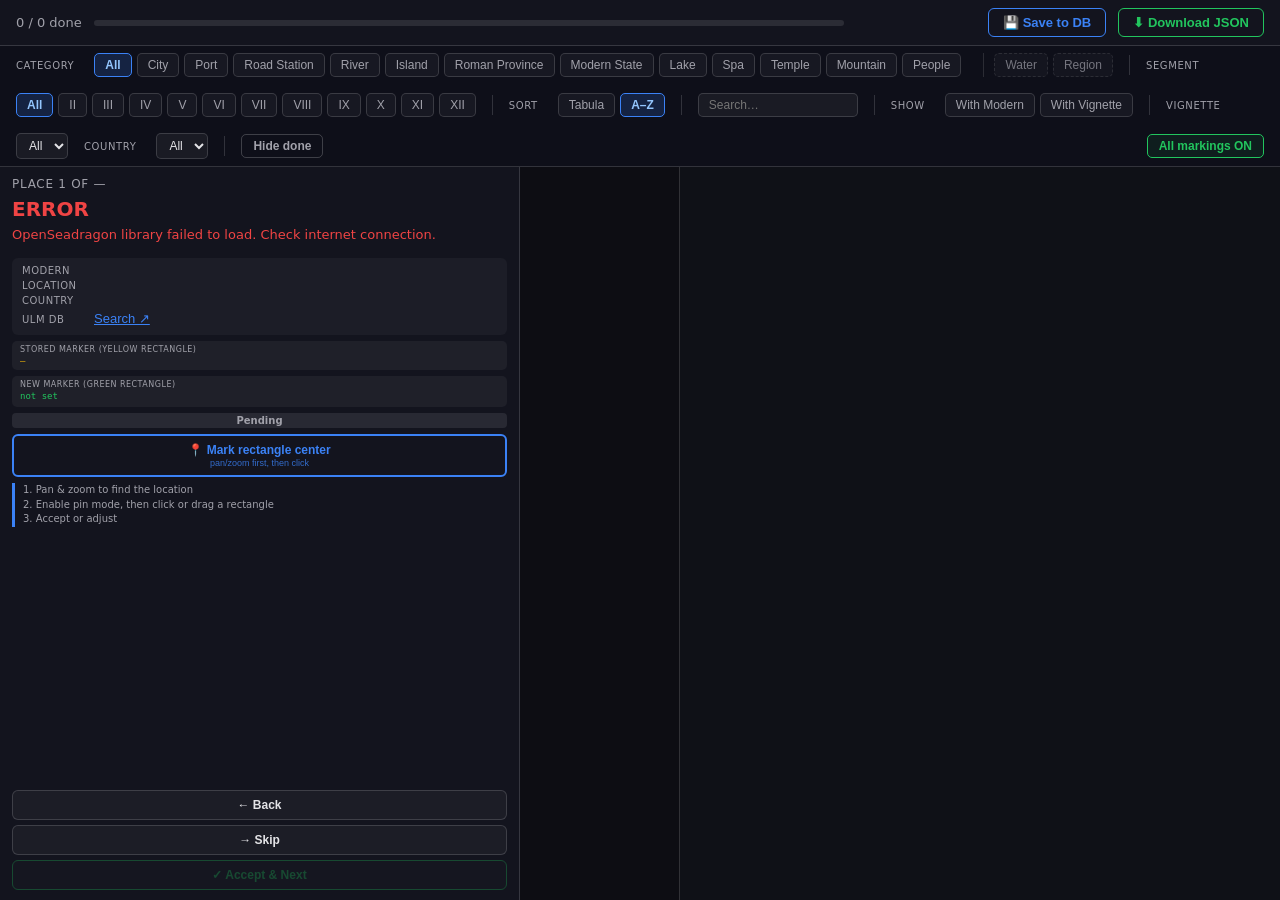
==== commit fb4cbc11: "DB corrections + merge major_city→city; UI fixes - scripts/db_updates.py: migration script applying " ====
--- a/public/calibrate.html
+++ b/public/calibrate.html
@@ -69,8 +69,7 @@
       color: #93c5fd; font-weight: 700;
     }
     /* Type colour accents for active state */
-    .filter-btn[data-type="major_city"].active  { border-color: #8B0000; background: rgba(139,0,0,0.22); color: #fca5a5; }
-    .filter-btn[data-type="city"].active         { border-color: #f97316; background: rgba(249,115,22,0.22); color: #fed7aa; }
+    .filter-btn[data-type="city"].active         { border-color: #8B0000; background: rgba(139,0,0,0.22); color: #fca5a5; }
     .filter-btn[data-type="port"].active         { border-color: #1D4ED8; background: rgba(29,78,216,0.22); color: #93c5fd; }
     .filter-btn[data-type="road_station"].active { border-color: #92400E; background: rgba(146,64,14,0.22); color: #fcd34d; }
     .filter-btn[data-type="mountain"].active     { border-color: #78716c; background: rgba(120,113,108,0.22); color: #d6d3d1; }
@@ -106,6 +105,14 @@
     #btn-hide-done.active {
       border-color: #f59e0b; background: rgba(245,158,11,0.12); color: #fcd34d;
     }
+    .filter-select {
+      background: rgba(255,255,255,0.05); color: var(--text);
+      border: 1px solid rgba(255,255,255,0.15); border-radius: 5px;
+      padding: 4px 8px; font-size: 12px; cursor: pointer; outline: none;
+      max-width: 140px;
+    }
+    .filter-select:focus { border-color: var(--accent); }
+    .filter-select option { background: #1a1a2e; color: var(--text); }
 
     /* ── Main area ── */
     #main { display: flex; flex: 1; min-height: 0; overflow: hidden; }
@@ -299,7 +306,6 @@
     <span class="filter-label">Category</span>
     <div class="filter-group" id="type-buttons">
       <button class="filter-btn active" data-type="">All</button>
-      <button class="filter-btn" data-type="major_city">Major City</button>
       <button class="filter-btn" data-type="city">City</button>
       <button class="filter-btn" data-type="port">Port</button>
       <button class="filter-btn" data-type="road_station">Road Station</button>
@@ -350,6 +356,15 @@
       <button class="filter-btn prop-btn" id="btn-vignette-only" title="Only places with a vignette symbol">With Vignette</button>
     </div>
     <div class="filter-divider"></div>
+    <span class="filter-label">Vignette</span>
+    <select id="filter-vignette" class="filter-select">
+      <option value="">All</option>
+    </select>
+    <span class="filter-label">Country</span>
+    <select id="filter-country" class="filter-select">
+      <option value="">All</option>
+    </select>
+    <div class="filter-divider"></div>
     <button id="btn-hide-done" title="Hide places already calibrated from the list">Hide done</button>
     <button id="btn-show-all-markings" title="Show/hide all accepted calibration markings on map">All markings ON</button>
   </div>
@@ -430,6 +445,19 @@
   </div>
 </div>
 
+<!-- Marking hover tooltip -->
+<div id="marking-tooltip" style="
+  display:none; position:fixed; z-index:150; pointer-events:none;
+  background:rgba(10,10,18,0.93); border:1px solid rgba(255,255,255,0.18);
+  border-radius:8px; padding:10px 14px; max-width:280px;
+  box-shadow:0 4px 16px rgba(0,0,0,0.5); font-family:'Segoe UI',system-ui,sans-serif;
+">
+  <div id="mtt-latin"  style="font-weight:700;font-size:15px;color:#e4e4e7;margin-bottom:2px"></div>
+  <div id="mtt-modern" style="font-size:13px;color:#a1a1aa;margin-bottom:6px"></div>
+  <div id="mtt-type"   style="display:flex;align-items:center;gap:6px;font-size:12px;color:#71717a"></div>
+  <div id="mtt-loc"    style="font-size:11px;color:#52525b;margin-top:4px"></div>
+</div>
+
 <!-- ULM image hover popup -->
 <div id="ulm-img-popup">
   <img id="ulm-img-popup-img" src="" alt="" />
@@ -455,8 +483,7 @@
 let segMaxCol = {};   // segment# → max column number (populated after DB loads)
 
 const TYPE_COLORS = {
-  major_city:     "#8B0000",
-  city:           "#f97316",
+  city:           "#8B0000",
   port:           "#1D4ED8",
   road_station:   "#92400E",
   river:          "#0e7490",
@@ -473,7 +500,6 @@
 };
 
 const TYPE_LABELS = {
-  major_city:     "Major City",
   city:           "City",
   port:           "Port",
   road_station:   "Road Station",
@@ -509,6 +535,8 @@
 let showBackgroundRegion = false;   // region layer toggle
 let filterModernOnly   = false;     // only places with a modern name
 let filterVignetteOnly = false;     // only places with a vignette
+let activeVignette = "";            // "" = All; otherwise exact vignette string
+let activeCountry  = "";            // "" = All; otherwise exact country string
 
 let newPx   = null;
 let newPy   = null;
@@ -528,8 +556,7 @@
 const ulmImgCache = {}; // modern name → actual inset image URL or null
 
 function markerDefaultSize(type) {
-  if (type === "major_city") return { w: 12, h: 12 };
-  if (type === "city") return { w: 9, h: 9 };
+  if (type === "city") return { w: 11, h: 11 };
   if (type === "port") return { w: 8, h: 8 };
   return { w: 6, h: 6 };
 }
@@ -832,6 +859,22 @@
     showError("No places found in data/review_places_db.json.");
     return;
   }
+
+  // Populate vignette + country dropdowns
+  (function () {
+    const vigs = [...new Set(allPlaces.map(p => p.vignette).filter(Boolean))].sort();
+    const ctrs = [...new Set(allPlaces.map(p => p.country).filter(Boolean))].sort();
+    const vigSel = document.getElementById("filter-vignette");
+    const ctrSel = document.getElementById("filter-country");
+    if (vigSel) {
+      vigs.forEach(v => { const o = document.createElement("option"); o.value = v; o.textContent = v; vigSel.appendChild(o); });
+      vigSel.addEventListener("change", () => { activeVignette = vigSel.value; applyFilters(); });
+    }
+    if (ctrSel) {
+      ctrs.forEach(c => { const o = document.createElement("option"); o.value = c; o.textContent = c; ctrSel.appendChild(o); });
+      ctrSel.addEventListener("change", () => { activeCountry = ctrSel.value; applyFilters(); });
+    }
+  })();
 
   // Compute max column per segment for grid column labels
   for (const p of allPlaces) {
@@ -906,8 +949,11 @@
     if (!(p.modern || (p.lat != null && p.lng != null) || p.tabula_segment)) return false;
     if (filterModernOnly   && !p.modern)   return false;
     if (filterVignetteOnly && !p.vignette) return false;
+    if (activeVignette && (p.vignette || "") !== activeVignette) return false;
+    if (activeCountry  && (p.country  || "") !== activeCountry)  return false;
     if (q && !((p.latin_std || p.latin || "").toLowerCase().includes(q) ||
-               (p.modern || "").toLowerCase().includes(q))) return false;
+               (p.modern || "").toLowerCase().includes(q) ||
+               String(p.data_id || "").includes(q))) return false;
     return true;
   });
   if (sortMode === "alpha") {
@@ -1028,6 +1074,9 @@
       visibilityRatio:       0.3,
       constrainDuringPan:    true,
       backgroundColor:       "#0f1117",
+      zoomPerScroll:         1.6,
+      zoomPerClick:          1.0,
+      gestureSettingsMouse:  { scrollToZoom: true, clickToZoom: false, dblClickToZoom: false, flickEnabled: false },
     });
   } catch(err) {
     showError("OpenSeadragon failed to start: " + err.message);
@@ -1047,6 +1096,14 @@
     requestAnimationFrame(() => {
       sizeCanvas();
       setupInteraction();
+      // Zoom so image height fills the viewport height
+      const vp = viewer.viewport;
+      const cSize = vp.getContainerSize();
+      const imgAspect = IMG_W / IMG_H;
+      const viewerAspect = cSize.x / cSize.y;
+      const heightFitZoom = vp.getHomeZoom() * imgAspect / viewerAspect;
+      vp.zoomTo(heightFitZoom, null, true);
+      vp.panTo(new OpenSeadragon.Point(0.5, 0.5 / imgAspect), null, true);
       if (cities.length) loadCity(0);
     });
   });
@@ -1155,6 +1212,63 @@
     e.preventDefaultAction = true;
     updatePanel();
     redraw();
+  });
+
+  // Hover tooltip over existing markings
+  const mtt      = document.getElementById("marking-tooltip");
+  const mttLatin  = document.getElementById("mtt-latin");
+  const mttModern = document.getElementById("mtt-modern");
+  const mttType   = document.getElementById("mtt-type");
+  const mttLoc    = document.getElementById("mtt-loc");
+  let mttHidden = true;
+
+  function hideMtt() {
+    if (!mttHidden) { mtt.style.display = "none"; mttHidden = true; }
+  }
+
+  new OpenSeadragon.MouseTracker({
+    element: viewer.element,
+    moveHandler(e) {
+      if (!showAllMarkings) { hideMtt(); return; }
+      const elRect = viewer.element.getBoundingClientRect();
+      const mx = elRect.left + e.position.x;
+      const my = elRect.top  + e.position.y;
+
+      let hit = null;
+      for (let i = allPlaces.length - 1; i >= 0; i--) {
+        const place = allPlaces[i];
+        const r = results[place.data_id];
+        if (!r || (r.status !== "set" && r.status !== "preloaded")) continue;
+        const p1 = toCanvas(r.rect_x1, r.rect_y1);
+        const p2 = toCanvas(r.rect_x2, r.rect_y2);
+        const rx1 = Math.min(p1.x, p2.x) + elRect.left;
+        const rx2 = Math.max(p1.x, p2.x) + elRect.left;
+        const ry1 = Math.min(p1.y, p2.y) + elRect.top;
+        const ry2 = Math.max(p1.y, p2.y) + elRect.top;
+        if (mx >= rx1 && mx <= rx2 && my >= ry1 && my <= ry2) { hit = place; break; }
+      }
+
+      if (!hit) { hideMtt(); return; }
+
+      const color = TYPE_COLORS[hit.type] || "#92400E";
+      const label = TYPE_LABELS[hit.type] || hit.type;
+      mttLatin.textContent  = hit.latin_std || hit.latin || "";
+      mttModern.textContent = hit.modern || "";
+      mttModern.style.display = hit.modern ? "" : "none";
+      mttType.innerHTML = `<span style="width:10px;height:10px;border-radius:2px;background:${color};flex-shrink:0"></span>${label}`;
+      mttLoc.textContent = hit.tabula_location || "";
+      mttLoc.style.display = hit.tabula_location ? "" : "none";
+
+      const ttW = 280, ttH = 110;
+      let tx = mx + 18, ty = my - 10;
+      if (tx + ttW > window.innerWidth)  tx = mx - ttW - 18;
+      if (ty + ttH > window.innerHeight) ty = my - ttH - 10;
+      mtt.style.left = tx + "px";
+      mtt.style.top  = ty + "px";
+      mtt.style.display = "block";
+      mttHidden = false;
+    },
+    leaveHandler: hideMtt,
   });
 
   viewer.addHandler("canvas-click", (e) => {
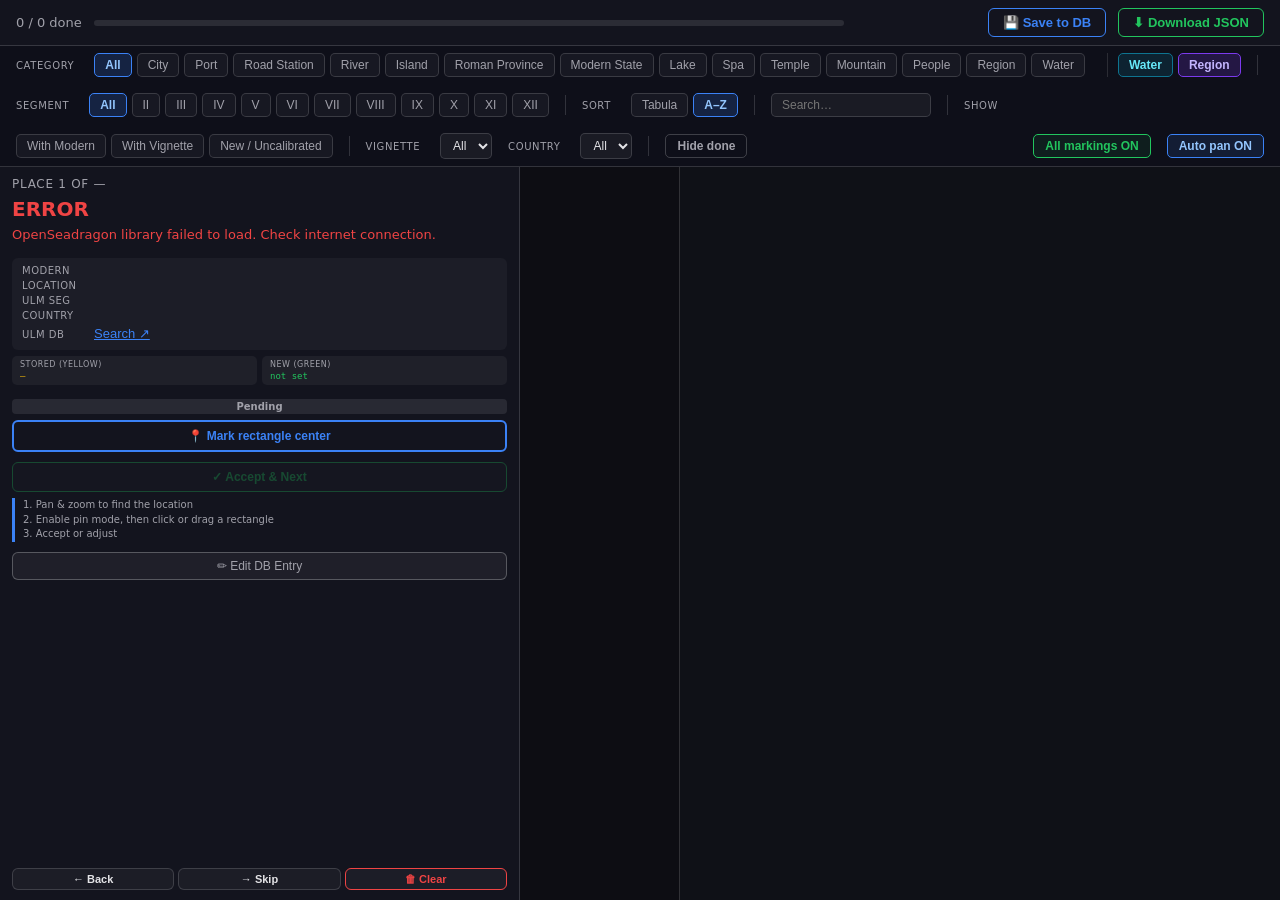
==== commit 4b4703af: "calibrate: add Region and Water type filter buttons Co-Authored-By: Claude Sonnet 4.6 <noreply@anthr" ====
--- a/public/calibrate.html
+++ b/public/calibrate.html
@@ -75,6 +75,8 @@
     .filter-btn[data-type="mountain"].active     { border-color: #78716c; background: rgba(120,113,108,0.22); color: #d6d3d1; }
     .filter-btn[data-type="spa"].active          { border-color: #0891b2; background: rgba(8,145,178,0.22); color: #67e8f9; }
     .filter-btn[data-type="temple"].active       { border-color: #9333ea; background: rgba(147,51,234,0.22); color: #d8b4fe; }
+    .filter-btn[data-type="region"].active       { border-color: #7c3aed; background: rgba(124,58,237,0.22); color: #c4b5fd; }
+    .filter-btn[data-type="water"].active        { border-color: #0e7490; background: rgba(14,116,144,0.22); color: #67e8f9; }
     .filter-divider { width: 1px; height: 20px; background: var(--border); flex-shrink: 0; }
     /* Background-type toggles (water, region) — separated, dashed default */
     #bg-type-buttons { margin-left: 6px; padding-left: 10px; border-left: 1px solid rgba(255,255,255,0.12); }
@@ -105,6 +107,16 @@
     #btn-hide-done.active {
       border-color: #f59e0b; background: rgba(245,158,11,0.12); color: #fcd34d;
     }
+    #btn-auto-pan {
+      padding: 4px 11px; border-radius: 5px; border: 1px solid rgba(255,255,255,0.2);
+      background: transparent; color: var(--muted);
+      font-size: 12px; font-weight: 600; cursor: pointer; white-space: nowrap;
+      transition: all 0.12s;
+    }
+    #btn-auto-pan:hover { background: rgba(255,255,255,0.07); color: var(--text); }
+    #btn-auto-pan.active {
+      border-color: #3b82f6; background: rgba(59,130,246,0.12); color: #93c5fd;
+    }
     .filter-select {
       background: rgba(255,255,255,0.05); color: var(--text);
       border: 1px solid rgba(255,255,255,0.15); border-radius: 5px;
@@ -199,7 +211,23 @@
       text-align: center; margin-top: 4px;
     }
 
-    .coord-block { background: rgba(255,255,255,0.05); border-radius: 5px; padding: 4px 8px; }
+    /* Map reference popup — selected place Latin + ULM image, follows cursor */
+    #map-ref-popup {
+      position: fixed; display: none; z-index: 148; pointer-events: none;
+      background: rgba(10,10,18,0.93); border: 1px solid rgba(255,255,255,0.22);
+      border-radius: 8px; padding: 8px 10px;
+      box-shadow: 0 4px 20px rgba(0,0,0,0.6);
+      font-family: "Segoe UI", system-ui, sans-serif;
+      width: 520px;
+    }
+    #mrp-latin { font-weight: 700; font-size: 26px; color: #e4e4e7; margin-bottom: 6px;
+      white-space: nowrap; overflow: hidden; text-overflow: ellipsis; line-height: 1.2; }
+    #mrp-img { display: block; width: 100%; height: 300px;
+      object-fit: contain; border-radius: 6px; background: #1a1a2a;
+      border: 1px solid rgba(255,255,255,0.18); }
+
+    .coord-pair { display: flex; gap: 5px; }
+    .coord-block { background: rgba(255,255,255,0.05); border-radius: 5px; padding: 4px 8px; flex: 1; min-width: 0; }
     .coord-label { font-size: 8px; color: var(--muted); text-transform: uppercase; letter-spacing: .06em; margin-bottom: 2px; }
     .coord-val { font-size: 9px; font-family: monospace; white-space: nowrap; overflow: hidden; text-overflow: ellipsis; }
     #cur-val { color: var(--yellow); }
@@ -216,7 +244,8 @@
     #btn-mark-mode.active {
       background: var(--accent); color: #fff;
     }
-    #btn-mark-mode .hint { font-size: 9px; font-weight: 400; display: block; margin-top: 1px; opacity: 0.8; }
+    #btn-mark-mode .hint { font-size: 9px; font-weight: 400; display: none; margin-top: 1px; opacity: 0.8; }
+    #btn-mark-mode:hover .hint { display: block; }
 
     #hint-box {
       font-size: 10px; color: var(--muted); line-height: 1.45;
@@ -226,6 +255,8 @@
     .spacer { flex: 1; }
 
     #btn-group { display: flex; flex-direction: column; gap: 5px; }
+    #btn-nav-row { display: flex; gap: 4px; }
+    #btn-nav-row .nav-btn { flex: 1; }
     .nav-btn {
       padding: 7px 10px; border-radius: 6px; border: 1px solid var(--border);
       background: rgba(255,255,255,0.04); color: var(--text);
@@ -288,6 +319,24 @@
       font-size: 15px; color: var(--muted); pointer-events: none;
     }
     #empty-msg.visible { display: flex; }
+
+    /* Edit modal */
+    #edit-modal { display:none; position:fixed; inset:0; z-index:200; background:rgba(0,0,0,0.7); align-items:center; justify-content:center; }
+    #edit-modal.open { display:flex; }
+    #edit-box { background:#1a1a2e; border:1px solid var(--border); border-radius:10px; padding:24px; width:420px; max-width:95vw; max-height:90vh; overflow-y:auto; display:flex; flex-direction:column; gap:12px; }
+    #edit-box h3 { margin:0 0 4px; font-size:15px; color:var(--text); }
+    .edit-field { display:flex; flex-direction:column; gap:4px; }
+    .edit-field label { font-size:11px; color:var(--muted); text-transform:uppercase; letter-spacing:.05em; }
+    .edit-field input, .edit-field select { background:#0f1117; border:1px solid var(--border); border-radius:5px; color:var(--text); padding:6px 8px; font-size:13px; }
+    .edit-field input:focus, .edit-field select:focus { outline:none; border-color:var(--accent); }
+    #edit-btn-row { display:flex; gap:8px; margin-top:4px; flex-wrap:wrap; }
+    #edit-btn-row button { padding:7px 16px; border-radius:6px; border:1px solid; font-size:13px; font-weight:600; cursor:pointer; background:transparent; }
+    #btn-edit-save { border-color:var(--accent); color:var(--accent); }
+    #btn-edit-save:hover { background:rgba(59,130,246,0.12); }
+    #btn-edit-cancel { border-color:rgba(255,255,255,0.2); color:var(--muted); }
+    #btn-edit-cancel:hover { background:rgba(255,255,255,0.06); }
+    #btn-edit-delete { border-color:#ef4444; color:#ef4444; margin-left:auto; }
+    #btn-edit-delete:hover { background:rgba(239,68,68,0.12); }
   </style>
 </head>
 <body>
@@ -318,10 +367,12 @@
       <button class="filter-btn" data-type="temple">Temple</button>
       <button class="filter-btn" data-type="mountain">Mountain</button>
       <button class="filter-btn" data-type="people">People</button>
+      <button class="filter-btn" data-type="region">Region</button>
+      <button class="filter-btn" data-type="water">Water</button>
     </div>
     <div class="filter-group bg-type-group" id="bg-type-buttons">
-      <button class="filter-btn bg-type-btn" data-bgtype="water">Water</button>
-      <button class="filter-btn bg-type-btn" data-bgtype="region">Region</button>
+      <button class="filter-btn bg-type-btn active" data-bgtype="water">Water</button>
+      <button class="filter-btn bg-type-btn active" data-bgtype="region">Region</button>
     </div>
     <div class="filter-divider"></div>
     <span class="filter-label">Segment</span>
@@ -354,6 +405,7 @@
     <div class="filter-group">
       <button class="filter-btn prop-btn" id="btn-modern-only" title="Only places with a modern name">With Modern</button>
       <button class="filter-btn prop-btn" id="btn-vignette-only" title="Only places with a vignette symbol">With Vignette</button>
+      <button class="filter-btn prop-btn" id="btn-new-only" title="Recently added ULM entries without calibration">New / Uncalibrated</button>
     </div>
     <div class="filter-divider"></div>
     <span class="filter-label">Vignette</span>
@@ -367,6 +419,7 @@
     <div class="filter-divider"></div>
     <button id="btn-hide-done" title="Hide places already calibrated from the list">Hide done</button>
     <button id="btn-show-all-markings" title="Show/hide all accepted calibration markings on map">All markings ON</button>
+    <button id="btn-auto-pan" class="active" title="Toggle whether the map moves when selecting a list item">Auto pan ON</button>
   </div>
 
   <div id="main">
@@ -382,6 +435,7 @@
       <div class="meta-block" id="place-meta">
         <div class="meta-row"><span class="meta-key">Modern</span><span class="meta-val" id="meta-modern"></span></div>
         <div class="meta-row"><span class="meta-key">Location</span><span class="meta-val" id="meta-location"></span></div>
+        <div class="meta-row"><span class="meta-key">ULM Seg</span><span class="meta-val" id="meta-ulm-location"></span></div>
         <div class="meta-row"><span class="meta-key">Country</span><span class="meta-val" id="meta-country"></span></div>
         <div class="meta-row" id="meta-ulm-row"><span class="meta-key">Ulm DB</span><span class="meta-val"><button id="btn-ulm-search" style="background:none;border:none;color:var(--accent);cursor:pointer;font-size:13px;padding:0;text-decoration:underline;">Search ↗</button></span></div>
       </div>
@@ -400,15 +454,17 @@
         <div id="tabula-preview-label">Tabula location on segment</div>
       </div>
 
-      <div class="coord-block">
-        <div class="coord-label">Stored marker (yellow rectangle)</div>
-        <div class="coord-val" id="cur-val">—</div>
+      <div class="coord-pair">
+        <div class="coord-block">
+          <div class="coord-label">Stored (yellow)</div>
+          <div class="coord-val" id="cur-val">—</div>
+        </div>
+        <div class="coord-block">
+          <div class="coord-label">New (green)</div>
+          <div class="coord-val" id="new-val">not set</div>
+        </div>
       </div>
-      <div class="coord-block">
-        <div class="coord-label">New marker (green rectangle)</div>
-        <div class="coord-val" id="new-val">not set</div>
-        <div id="coord-delta"></div>
-      </div>
+      <div id="coord-delta"></div>
 
       <div id="status-badge" class="badge-pending">Pending</div>
 
@@ -416,6 +472,8 @@
         📍 Mark rectangle center
         <span class="hint">pan/zoom first, then click</span>
       </button>
+
+      <button class="nav-btn" id="btn-accept" disabled style="margin-top:4px;">✓ Accept &amp; Next</button>
 
       <div id="hint-box">
         1. Pan &amp; zoom to find the location<br>
@@ -423,12 +481,16 @@
         3. Accept or adjust
       </div>
 
+      <button id="btn-edit-entry" style="margin-top:4px;padding:6px 12px;border-radius:6px;border:1px solid rgba(255,255,255,0.25);background:rgba(255,255,255,0.05);color:var(--muted);font-size:12px;cursor:pointer;width:100%;">✏ Edit DB Entry</button>
+
       <div class="spacer"></div>
 
       <div id="btn-group">
-        <button class="nav-btn" id="btn-back">← Back</button>
-        <button class="nav-btn" id="btn-skip">→ Skip</button>
-        <button class="nav-btn" id="btn-accept" disabled>✓ Accept &amp; Next</button>
+        <div id="btn-nav-row">
+          <button class="nav-btn" id="btn-back" style="font-size:11px;padding:4px 6px;">← Back</button>
+          <button class="nav-btn" id="btn-skip" style="font-size:11px;padding:4px 6px;">→ Skip</button>
+          <button class="nav-btn" id="btn-clear-rect" style="font-size:11px;padding:4px 6px;border-color:#ef4444;color:#ef4444;" title="Remove the calibration marker for this place">🗑 Clear</button>
+        </div>
       </div>
     </div>
 
@@ -446,22 +508,65 @@
 </div>
 
 <!-- Marking hover tooltip -->
+<div id="map-ref-popup">
+  <div id="mrp-latin"></div>
+  <img id="mrp-img" src="" alt="" />
+</div>
+
 <div id="marking-tooltip" style="
   display:none; position:fixed; z-index:150; pointer-events:none;
   background:rgba(10,10,18,0.93); border:1px solid rgba(255,255,255,0.18);
   border-radius:8px; padding:10px 14px; max-width:280px;
   box-shadow:0 4px 16px rgba(0,0,0,0.5); font-family:'Segoe UI',system-ui,sans-serif;
 ">
-  <div id="mtt-latin"  style="font-weight:700;font-size:15px;color:#e4e4e7;margin-bottom:2px"></div>
-  <div id="mtt-modern" style="font-size:13px;color:#a1a1aa;margin-bottom:6px"></div>
-  <div id="mtt-type"   style="display:flex;align-items:center;gap:6px;font-size:12px;color:#71717a"></div>
-  <div id="mtt-loc"    style="font-size:11px;color:#52525b;margin-top:4px"></div>
+  <div id="mtt-latin"    style="font-weight:700;font-size:15px;color:#e4e4e7;margin-bottom:2px"></div>
+  <div id="mtt-modern"  style="font-size:13px;color:#a1a1aa;margin-bottom:4px"></div>
+  <div id="mtt-country" style="font-size:12px;color:#a1a1aa;margin-bottom:4px;display:flex;align-items:center;gap:4px"></div>
+  <div id="mtt-type"    style="display:flex;align-items:center;gap:6px;font-size:12px;color:#71717a"></div>
+  <div id="mtt-loc"     style="font-size:11px;color:#52525b;margin-top:4px"></div>
 </div>
 
 <!-- ULM image hover popup -->
 <div id="ulm-img-popup">
   <img id="ulm-img-popup-img" src="" alt="" />
   <div id="ulm-img-popup-cap"></div>
+</div>
+
+<div id="edit-modal">
+  <div id="edit-box">
+    <h3 id="edit-title">Edit Entry</h3>
+    <div class="edit-field"><label>Latin (latin_std)</label><input id="ef-latin" type="text"></div>
+    <div class="edit-field"><label>Modern name</label><input id="ef-modern" type="text"></div>
+    <div class="edit-field"><label>Type</label>
+      <select id="ef-type">
+        <option value="city">City</option>
+        <option value="road_station">Road Station</option>
+        <option value="port">Port</option>
+        <option value="spa">Spa</option>
+        <option value="temple">Temple</option>
+        <option value="river">River</option>
+        <option value="lake">Lake</option>
+        <option value="island">Island</option>
+        <option value="region">Region</option>
+        <option value="mountain">Mountain</option>
+        <option value="people">People</option>
+        <option value="roman_province">Roman Province</option>
+        <option value="water">Water</option>
+        <option value="modern_state">Modern State</option>
+      </select>
+    </div>
+    <div class="edit-field"><label>Tabula Segment</label><input id="ef-segment" type="number" min="2" max="12" step="1"></div>
+    <div class="edit-field"><label>Tabula Row (a/b/c)</label><input id="ef-row" type="text" maxlength="1"></div>
+    <div class="edit-field"><label>Tabula Col</label><input id="ef-col" type="number" min="1" max="12" step="1"></div>
+    <div class="edit-field"><label>Country (ISO)</label><input id="ef-country" type="text" maxlength="3"></div>
+    <div class="edit-field"><label>Lat</label><input id="ef-lat" type="number" step="any"></div>
+    <div class="edit-field"><label>Lng</label><input id="ef-lng" type="number" step="any"></div>
+    <div id="edit-btn-row">
+      <button id="btn-edit-save">Save</button>
+      <button id="btn-edit-cancel">Cancel</button>
+      <button id="btn-edit-delete">Delete Entry</button>
+    </div>
+  </div>
 </div>
 
 <script src="https://cdnjs.cloudflare.com/ajax/libs/openseadragon/4.1.0/openseadragon.min.js"></script>
@@ -519,7 +624,28 @@
 const DRAFT_STORAGE_KEY = "tp_calibrate_miller_v1";
 
 // Types excluded from "All" — only shown via their dedicated toggle buttons
-const BACKGROUND_TYPES = new Set(['water', 'region']);
+const BACKGROUND_TYPES = new Set([]);   // no types hidden by default; water/region toggle buttons kept for opt-in hiding
+
+function escHtml(s) {
+  return String(s ?? "").replace(/&/g,"&amp;").replace(/</g,"&lt;").replace(/>/g,"&gt;").replace(/"/g,"&quot;");
+}
+const COUNTRY_TO_ISO2 = {
+  D:"DE",A:"AT",I:"IT",IT:"IT",Italy:"IT",F:"FR",E:"ES",P:"PT",H:"HU",B:"BE",
+  NL:"NL",CH:"CH",CY:"CY",GB:"GB",GR:"GR",TR:"TR",BG:"BG",RO:"RO",HR:"HR",
+  AL:"AL",MK:"MK",MNE:"ME",BIH:"BA",YU:"RS",SLO:"SI",RKS:"XK",V:"VA",
+  TN:"TN",DZ:"DZ",MA:"MA",LAR:"LY",IL:"IL",RL:"LB",SYR:"SY",IRQ:"IQ",
+  IR:"IR",JOR:"JO",GE:"GE",ARM:"AM",AZ:"AZ",RUS:"RU",UA:"UA",TM:"TM",
+  PAK:"PK",AFG:"AF",IND:"IN",ET:"EG",IRE:"IE",
+};
+function countryFlagHtml(raw) {
+  if (!raw) return "";
+  return raw.split("|").map(c => {
+    const t = c.trim();
+    const iso = COUNTRY_TO_ISO2[t] || (t.length === 2 ? t.toUpperCase() : null);
+    if (!iso || iso.length !== 2) return "";
+    return `<img src="https://flagcdn.com/24x18/${iso.toLowerCase()}.png" alt="${escHtml(t)}" title="${escHtml(t)}" style="height:1.1em;vertical-align:middle;border-radius:1px;margin-right:3px">`;
+  }).filter(Boolean).join("");
+}
 
 let allPlaces  = [];   // all loaded places (unfiltered)
 let cities     = [];   // current working list (after filters)
@@ -531,9 +657,11 @@
 let sortMode = "alpha";   // "alpha" | "location"
 let searchQuery = "";     // free-text filter
 let hideDone = false;     // hide calibrated places from sidebar list
-let showBackgroundWater  = false;   // water layer toggle (independent of type filter)
-let showBackgroundRegion = false;   // region layer toggle
+let autoPan  = true;      // pan/zoom map when selecting a list item
+let showBackgroundWater  = true;    // water shown by default; toggle hides it
+let showBackgroundRegion = true;    // region shown by default; toggle hides it
 let filterModernOnly   = false;     // only places with a modern name
+let filterNewOnly      = false;     // only ulm_only entries without miller calibration
 let filterVignetteOnly = false;     // only places with a vignette
 let activeVignette = "";            // "" = All; otherwise exact vignette string
 let activeCountry  = "";            // "" = All; otherwise exact country string
@@ -710,10 +838,11 @@
   const city = cities.find(c => c.ulm_id === ulmId && c.data_id === targetDataId)
              || cities[idx];
   const directUrl = city?.ulm_img_url || null;
+  const base = `https://tp-online.ku.de/insetimages/TPPlace${ulmId}insetneu`;
+  // Always try both extensions; stored URL goes first, then the alternate
   const candidates = directUrl
-    ? [directUrl]
-    : [`https://tp-online.ku.de/insetimages/TPPlace${ulmId}insetneu.png`,
-       `https://tp-online.ku.de/insetimages/TPPlace${ulmId}insetneu.jpg`];
+    ? [directUrl, directUrl.endsWith('.jpg') ? `${base}.png` : `${base}.jpg`]
+    : [`${base}.png`, `${base}.jpg`];
 
   const tryNext = (i) => {
     if (i >= candidates.length) { setUlmImg(null); return; }
@@ -807,6 +936,7 @@
     const result = await res.json();
     if (!res.ok || !result.ok) throw new Error(result.error || `HTTP ${res.status}`);
     setServerSaveStatus("ok", result.records);
+    try { new BroadcastChannel("tp_db_updated").postMessage("saved"); } catch {}
   } catch (e) {
     setServerSaveStatus("error", 0, e.message);
   }
@@ -822,10 +952,14 @@
   } else if (state === "ok") {
     el.textContent = `✓ Saved`;
     el.style.color = "#22c55e";
+    el.style.fontWeight = "";
+    el.title = "";
     serverSaveTimer = setTimeout(() => { el.textContent = ""; }, 4000);
   } else if (state === "error") {
-    el.textContent = `⚠ ${errMsg || "Save failed"}`;
+    el.textContent = `⚠ NOT SAVED – run server.py`;
     el.style.color = "#ef4444";
+    el.style.fontWeight = "700";
+    el.title = errMsg || "Save failed – start scripts/server.py and reload";
   }
 }
 
@@ -936,22 +1070,18 @@
 function applyFilters() {
   const q = searchQuery.toLowerCase();
   cities = allPlaces.filter((p) => {
-    const isBg = BACKGROUND_TYPES.has(p.type);
-    if (isBg) {
-      // Background types only shown when their toggle is explicitly on
-      const bgOn = (p.type === 'water' && showBackgroundWater) ||
-                   (p.type === 'region' && showBackgroundRegion);
-      if (!bgOn) return false;
-    } else {
-      if (activeType && p.type !== activeType) return false;
-    }
+    // water/region toggles now hide those types (opt-out) rather than show them (opt-in)
+    if (p.type === 'water'  && !showBackgroundWater)  return false;
+    if (p.type === 'region' && !showBackgroundRegion) return false;
+    if (activeType && p.type !== activeType) return false;
     if (activeSegment && p.tabula_segment !== activeSegment) return false;
-    if (!(p.modern || (p.lat != null && p.lng != null) || p.tabula_segment)) return false;
     if (filterModernOnly   && !p.modern)   return false;
     if (filterVignetteOnly && !p.vignette) return false;
+    if (filterNewOnly && !(p.match_status === 'ulm_only' && !results[p.data_id])) return false;
     if (activeVignette && (p.vignette || "") !== activeVignette) return false;
     if (activeCountry  && (p.country  || "") !== activeCountry)  return false;
-    if (q && !((p.latin_std || p.latin || "").toLowerCase().includes(q) ||
+    if (q && !((p.latin_std || "").toLowerCase().includes(q) ||
+               (p.latin || "").toLowerCase().includes(q) ||
                (p.modern || "").toLowerCase().includes(q) ||
                String(p.data_id || "").includes(q))) return false;
     return true;
@@ -993,6 +1123,7 @@
   document.getElementById("place-type-badge").style.cssText = "";
   document.getElementById("meta-modern").textContent = "—";
   document.getElementById("meta-location").textContent = "—";
+  document.getElementById("meta-ulm-location").textContent = "—";
   document.getElementById("meta-country").textContent = "—";
   document.getElementById("meta-ulm-row").style.display = "";
   setUlmImg(null);
@@ -1215,24 +1346,48 @@
   });
 
   // Hover tooltip over existing markings
-  const mtt      = document.getElementById("marking-tooltip");
-  const mttLatin  = document.getElementById("mtt-latin");
-  const mttModern = document.getElementById("mtt-modern");
-  const mttType   = document.getElementById("mtt-type");
-  const mttLoc    = document.getElementById("mtt-loc");
+  const mtt         = document.getElementById("marking-tooltip");
+  const mttLatin    = document.getElementById("mtt-latin");
+  const mttModern   = document.getElementById("mtt-modern");
+  const mttCountry  = document.getElementById("mtt-country");
+  const mttType     = document.getElementById("mtt-type");
+  const mttLoc      = document.getElementById("mtt-loc");
+  const mrp         = document.getElementById("map-ref-popup");
+  const mrpLatin    = document.getElementById("mrp-latin");
+  const mrpImg      = document.getElementById("mrp-img");
   let mttHidden = true;
 
   function hideMtt() {
     if (!mttHidden) { mtt.style.display = "none"; mttHidden = true; }
+    mrp.style.display = "none";
   }
 
   new OpenSeadragon.MouseTracker({
     element: viewer.element,
     moveHandler(e) {
-      if (!showAllMarkings) { hideMtt(); return; }
       const elRect = viewer.element.getBoundingClientRect();
       const mx = elRect.left + e.position.x;
       const my = elRect.top  + e.position.y;
+
+      // ── Reference popup: selected place Latin + ULM image, always shown ──
+      const selCity = cities[idx];
+      if (selCity) {
+        mrpLatin.textContent = selCity.latin_std || selCity.latin || "";
+        if (ulmResolvedUrl) {
+          if (mrpImg.src !== ulmResolvedUrl) mrpImg.src = ulmResolvedUrl;
+          mrpImg.style.display = "";
+        } else {
+          mrpImg.style.display = "none";
+        }
+        mrp.style.left = (mx - 560) + "px";
+        mrp.style.top  = (my + 60) + "px";
+        mrp.style.display = "block";
+      } else {
+        mrp.style.display = "none";
+      }
+
+      // ── Marking hover tooltip: only when over an existing marking ──
+      if (!showAllMarkings) { hideMtt(); return; }
 
       let hit = null;
       for (let i = allPlaces.length - 1; i >= 0; i--) {
@@ -1248,21 +1403,28 @@
         if (mx >= rx1 && mx <= rx2 && my >= ry1 && my <= ry2) { hit = place; break; }
       }
 
-      if (!hit) { hideMtt(); return; }
+      if (!hit) { if (!mttHidden) { mtt.style.display = "none"; mttHidden = true; } return; }
 
       const color = TYPE_COLORS[hit.type] || "#92400E";
       const label = TYPE_LABELS[hit.type] || hit.type;
       mttLatin.textContent  = hit.latin_std || hit.latin || "";
       mttModern.textContent = hit.modern || "";
       mttModern.style.display = hit.modern ? "" : "none";
+      const flagHtml = countryFlagHtml(hit.country);
+      if (hit.country) {
+        mttCountry.innerHTML = flagHtml + escHtml(hit.country);
+        mttCountry.style.display = "flex";
+      } else {
+        mttCountry.style.display = "none";
+      }
       mttType.innerHTML = `<span style="width:10px;height:10px;border-radius:2px;background:${color};flex-shrink:0"></span>${label}`;
       mttLoc.textContent = hit.tabula_location || "";
       mttLoc.style.display = hit.tabula_location ? "" : "none";
 
-      const ttW = 280, ttH = 110;
-      let tx = mx + 18, ty = my - 10;
-      if (tx + ttW > window.innerWidth)  tx = mx - ttW - 18;
-      if (ty + ttH > window.innerHeight) ty = my - ttH - 10;
+      const ttW = 280, ttH = 120;
+      let tx = mx + 100, ty = my + 20;
+      if (tx + ttW > window.innerWidth)  tx = mx - ttW - 100;
+      if (ty + ttH > window.innerHeight) ty = my - ttH - 20;
       mtt.style.left = tx + "px";
       mtt.style.top  = ty + "px";
       mtt.style.display = "block";
@@ -1328,7 +1490,7 @@
   setMarkMode(false);
   updatePanel();
   updateCityList();
-  if (!noPan) panToCity(city, existing, zoomIn);
+  if (!noPan && autoPan) panToCity(city, existing, zoomIn);
   else redraw();
 }
 
@@ -1431,7 +1593,22 @@
     ? `<a href="${href}" target="_blank" rel="noopener">${locStr}</a>`
     : locStr || "—";
 
-  document.getElementById("meta-country").textContent = city.country || "—";
+  // ULM Planquadrat — use stored ulm_planquadrat (original ULM value, pre-shift)
+  const ulmLocEl = document.getElementById("meta-ulm-location");
+  if (ulmLocEl) {
+    const ulmPq = city.ulm_planquadrat || "";
+    const ulmHref = city.ulm_id ? `https://tp-online.ku.de/trefferanzeige.php?id=${city.ulm_id}` : null;
+    ulmLocEl.innerHTML = ulmPq
+      ? (ulmHref ? `<a href="${ulmHref}" target="_blank" rel="noopener">${ulmPq}</a>` : ulmPq)
+      : "—";
+  }
+
+  const metaCountryEl = document.getElementById("meta-country");
+  if (city.country) {
+    metaCountryEl.innerHTML = countryFlagHtml(city.country) + escHtml(city.country);
+  } else {
+    metaCountryEl.textContent = "—";
+  }
 
   // ULM DB link — use direct ID from DB when available, else fall back to name search
   const ulmBtn = document.getElementById("btn-ulm-search");
@@ -1756,6 +1933,160 @@
   saveDraftResults();
   saveToServer();
   advance();
+});
+
+document.getElementById("btn-clear-rect").addEventListener("click", () => {
+  if (!cities.length) return;
+  const city = cities[idx];
+  if (!confirm(`Remove the calibration marker for "${city.latin_std || city.latin}"?`)) return;
+  const did = city.data_id;
+  // Remove from results
+  delete results[did];
+  saveDraftResults();
+  // Remove miller_rect_* fields from reviewDb record and save
+  const rec = (Array.isArray(reviewDb.records) ? reviewDb.records : []).find(r => Number(r.data_id) === Number(did));
+  if (rec) {
+    delete rec.miller_px; delete rec.miller_py;
+    delete rec.miller_rect_x1; delete rec.miller_rect_y1;
+    delete rec.miller_rect_x2; delete rec.miller_rect_y2;
+    delete rec.miller_rect_w; delete rec.miller_rect_h;
+    delete rec.miller_rect_user_set;
+  }
+  // Also clear runtime place
+  const rp = allPlaces.find(p => Number(p.data_id) === Number(did));
+  if (rp) {
+    delete rp.miller_rect_x1; delete rp.miller_rect_y1;
+    delete rp.miller_rect_x2; delete rp.miller_rect_y2;
+  }
+  // Save full reviewDb directly
+  setServerSaveStatus("saving");
+  fetch("/api/save-calibration", {
+    method: "POST", headers: { "Content-Type": "application/json" },
+    body: JSON.stringify(reviewDb, null, 2),
+  }).then(r => r.json()).then(result => {
+    if (!result.ok) throw new Error(result.error);
+    setServerSaveStatus("ok", result.records);
+    try { new BroadcastChannel("tp_db_updated").postMessage("saved"); } catch {}
+  }).catch(e => setServerSaveStatus("error", 0, e.message));
+  // Reset newPx so panel shows "not set"
+  newPx = null; newPy = null; newX1 = null; newY1 = null; newX2 = null; newY2 = null;
+  selectionRect = null;
+  updatePanel();
+  redraw();
+});
+
+/* ── Edit modal ── */
+function openEditModal() {
+  if (!cities.length) return;
+  const city = cities[idx];
+  const rec = (Array.isArray(reviewDb.records) ? reviewDb.records : []).find(r => Number(r.data_id) === Number(city.data_id));
+  if (!rec) return;
+  document.getElementById("edit-title").textContent = `Edit: ${city.latin_std || city.latin} (#${city.data_id})`;
+  document.getElementById("ef-latin").value = rec.latin_std || rec.latin || "";
+  document.getElementById("ef-modern").value = rec.modern_preferred || rec.modern_tabula || rec.modern_omnesviae || rec.modern || "";
+  document.getElementById("ef-type").value = rec.type || "road_station";
+  document.getElementById("ef-segment").value = rec.tabula_segment ?? "";
+  document.getElementById("ef-row").value = rec.tabula_row || "";
+  document.getElementById("ef-col").value = rec.tabula_col ?? "";
+  document.getElementById("ef-country").value = rec.country || "";
+  document.getElementById("ef-lat").value = rec.lat ?? "";
+  document.getElementById("ef-lng").value = rec.lng ?? "";
+  document.getElementById("edit-modal").classList.add("open");
+}
+
+function closeEditModal() {
+  document.getElementById("edit-modal").classList.remove("open");
+}
+
+function saveEditDirectly() {
+  const city = cities[idx];
+  const rec = (Array.isArray(reviewDb.records) ? reviewDb.records : []).find(r => Number(r.data_id) === Number(city.data_id));
+  const rp  = allPlaces.find(p => Number(p.data_id) === Number(city.data_id));
+  if (!rec) { closeEditModal(); return; }
+
+  const latin   = document.getElementById("ef-latin").value.trim();
+  const modern  = document.getElementById("ef-modern").value.trim();
+  const type    = document.getElementById("ef-type").value;
+  const seg     = document.getElementById("ef-segment").value;
+  const row     = document.getElementById("ef-row").value.trim().toLowerCase();
+  const col     = document.getElementById("ef-col").value;
+  const country = document.getElementById("ef-country").value.trim().toUpperCase();
+  const lat     = document.getElementById("ef-lat").value;
+  const lng     = document.getElementById("ef-lng").value;
+
+  if (latin)  { rec.latin_std = latin; rec.latin = latin; }
+  if (modern) { rec.modern_preferred = modern; rec.modern = modern; }
+  rec.type = type;
+  if (seg !== "")  { rec.tabula_segment = Number(seg); rec.grid_col = Number(col || rec.grid_col); }
+  if (row)         { rec.tabula_row = row; rec.grid_row = row; }
+  if (col !== "")  { rec.tabula_col = Number(col); rec.grid_col = Number(col); }
+  if (country)     { rec.country = country; }
+  if (lat !== "")  { rec.lat = Number(lat); }
+  if (lng !== "")  { rec.lng = Number(lng); }
+  if (seg && row && col) {
+    rec.tabula_location = `Seg ${seg} ${row}${col}`;
+  }
+
+  // Mirror to runtime record
+  if (rp) {
+    Object.assign(rp, { latin_std: rec.latin_std, latin: rec.latin,
+      modern: rec.modern_preferred || rec.modern, type: rec.type,
+      tabula_segment: rec.tabula_segment, tabula_row: rec.tabula_row,
+      tabula_col: rec.tabula_col, country: rec.country,
+      lat: rec.lat, lng: rec.lng });
+  }
+
+  closeEditModal();
+  updatePanel();
+  buildCityList();
+  // Save full DB directly
+  setServerSaveStatus("saving");
+  fetch("/api/save-calibration", {
+    method: "POST", headers: { "Content-Type": "application/json" },
+    body: JSON.stringify(reviewDb, null, 2),
+  }).then(r => r.json()).then(result => {
+    if (!result.ok) throw new Error(result.error);
+    setServerSaveStatus("ok", result.records);
+    try { new BroadcastChannel("tp_db_updated").postMessage("saved"); } catch {}
+  }).catch(e => setServerSaveStatus("error", 0, e.message));
+}
+
+function deleteEntryFromDb() {
+  if (!cities.length) return;
+  const city = cities[idx];
+  if (!confirm(`Delete "${city.latin_std || city.latin}" (#${city.data_id}) from the database? This cannot be undone.`)) return;
+  // Remove from reviewDb
+  const i = (Array.isArray(reviewDb.records) ? reviewDb.records : []).findIndex(r => Number(r.data_id) === Number(city.data_id));
+  if (i !== -1) reviewDb.records.splice(i, 1);
+  // Remove from allPlaces
+  const j = allPlaces.findIndex(p => Number(p.data_id) === Number(city.data_id));
+  if (j !== -1) allPlaces.splice(j, 1);
+  // Remove from results
+  delete results[city.data_id];
+  saveDraftResults();
+  closeEditModal();
+  applyFilters();
+  if (idx >= cities.length) idx = Math.max(0, cities.length - 1);
+  if (cities.length) loadCity(idx);
+  else clearPanel();
+  // Save
+  setServerSaveStatus("saving");
+  fetch("/api/save-calibration", {
+    method: "POST", headers: { "Content-Type": "application/json" },
+    body: JSON.stringify(reviewDb, null, 2),
+  }).then(r => r.json()).then(result => {
+    if (!result.ok) throw new Error(result.error);
+    setServerSaveStatus("ok", result.records);
+    try { new BroadcastChannel("tp_db_updated").postMessage("saved"); } catch {}
+  }).catch(e => setServerSaveStatus("error", 0, e.message));
+}
+
+document.getElementById("btn-edit-entry").addEventListener("click", openEditModal);
+document.getElementById("btn-edit-save").addEventListener("click", saveEditDirectly);
+document.getElementById("btn-edit-cancel").addEventListener("click", closeEditModal);
+document.getElementById("btn-edit-delete").addEventListener("click", deleteEntryFromDb);
+document.getElementById("edit-modal").addEventListener("click", (e) => {
+  if (e.target === document.getElementById("edit-modal")) closeEditModal();
 });
 
 document.getElementById("btn-skip").addEventListener("click", () => {
@@ -1790,20 +2121,29 @@
 
 function advance() {
   updateCityList();
-  if (idx < cities.length - 1) {
-    const nextIdx = idx + 1;
-    const cur  = cities[idx];
-    const next = cities[nextIdx];
-    const noPan = sortMode === "location" &&
-      Number(cur.tabula_segment) === Number(next.tabula_segment) &&
-      cur.tabula_row === next.tabula_row &&
-      Math.abs((Number(cur.tabula_col) || 0) - (Number(next.tabula_col) || 0)) <= 2;
-    loadCity(nextIdx, false, noPan);
-  } else {
+  if (idx >= cities.length - 1) {
     updatePanel();
     updateCityList();
     alert('All places reviewed! Click "Download JSON" to save.');
-  }
+    return;
+  }
+  // When "hide done" is active, skip over already-calibrated items
+  let nextIdx = idx + 1;
+  if (hideDone) {
+    while (nextIdx < cities.length - 1) {
+      const s = results[cities[nextIdx].data_id]?.status;
+      if (s !== "set" && s !== "preloaded") break;
+      nextIdx++;
+    }
+  }
+  const cur  = cities[idx];
+  const next = cities[nextIdx];
+  const noPan = nextIdx === idx + 1 &&
+    sortMode === "location" &&
+    Number(cur.tabula_segment) === Number(next.tabula_segment) &&
+    cur.tabula_row === next.tabula_row &&
+    Math.abs((Number(cur.tabula_col) || 0) - (Number(next.tabula_col) || 0)) <= 2;
+  loadCity(nextIdx, false, noPan);
 }
 
 function jumpTo(i) { loadCity(i, true); }
@@ -1868,12 +2208,25 @@
   applyFilters();
 });
 
+document.getElementById("btn-new-only").addEventListener("click", function () {
+  filterNewOnly = !filterNewOnly;
+  this.classList.toggle("active", filterNewOnly);
+  applyFilters();
+});
+
 document.getElementById("btn-hide-done").addEventListener("click", () => {
   hideDone = !hideDone;
   const btn = document.getElementById("btn-hide-done");
   btn.classList.toggle("active", hideDone);
   btn.textContent = hideDone ? "Show done" : "Hide done";
   buildCityList();
+});
+
+document.getElementById("btn-auto-pan").addEventListener("click", () => {
+  autoPan = !autoPan;
+  const btn = document.getElementById("btn-auto-pan");
+  btn.classList.toggle("active", autoPan);
+  btn.textContent = autoPan ? "Auto pan ON" : "Auto pan OFF";
 });
 
 document.getElementById("btn-show-all-markings").addEventListener("click", () => {
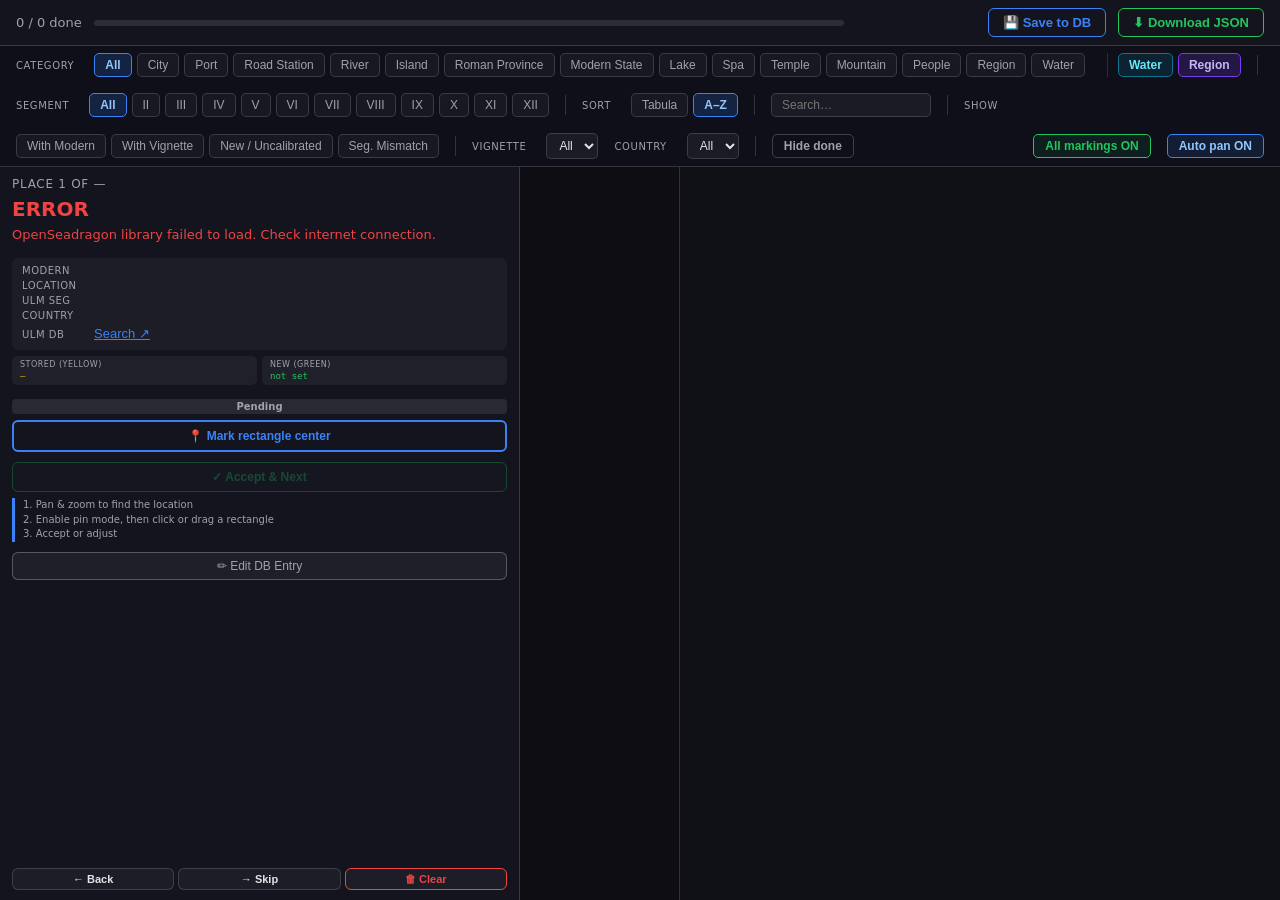
==== commit 8e6c4b61: "Feat: Latin translation, country highlights, calibrate fixes (v20260614) - Auto-translate long Latin" ====
--- a/public/calibrate.html
+++ b/public/calibrate.html
@@ -210,6 +210,20 @@
       font-size: 11px; color: rgba(255,255,255,0.45);
       text-align: center; margin-top: 4px;
     }
+
+    /* Wikipedia hover popup */
+    #wiki-hover-popup {
+      position: fixed; display: none; z-index: 201; pointer-events: auto;
+      background: #0f1117; border: 1px solid rgba(255,255,255,0.28);
+      border-radius: 10px; box-shadow: 0 14px 48px rgba(0,0,0,0.75);
+      padding: 12px 16px; max-width: 300px;
+      font-family: 'Segoe UI', system-ui, sans-serif;
+    }
+    #whp-title { font-weight: 700; font-size: 14px; color: #e4e4e7; margin-bottom: 5px; }
+    #whp-summary { font-size: 12px; color: #a1a1aa; line-height: 1.5; margin-bottom: 8px; }
+    #whp-btn { display: inline-block; color: var(--accent); font-size: 12px; text-decoration: none; }
+    #whp-btn:hover { text-decoration: underline; }
+    .derived-country { opacity: 0.65; font-style: italic; }
 
     /* Map reference popup — selected place Latin + ULM image, follows cursor */
     #map-ref-popup {
@@ -406,6 +420,7 @@
       <button class="filter-btn prop-btn" id="btn-modern-only" title="Only places with a modern name">With Modern</button>
       <button class="filter-btn prop-btn" id="btn-vignette-only" title="Only places with a vignette symbol">With Vignette</button>
       <button class="filter-btn prop-btn" id="btn-new-only" title="Recently added ULM entries without calibration">New / Uncalibrated</button>
+      <button class="filter-btn prop-btn" id="btn-seg-mismatch" title="Only places where the calibrated x-position falls in a different segment than the DB segment field">Seg. Mismatch</button>
     </div>
     <div class="filter-divider"></div>
     <span class="filter-label">Vignette</span>
@@ -438,6 +453,7 @@
         <div class="meta-row"><span class="meta-key">ULM Seg</span><span class="meta-val" id="meta-ulm-location"></span></div>
         <div class="meta-row"><span class="meta-key">Country</span><span class="meta-val" id="meta-country"></span></div>
         <div class="meta-row" id="meta-ulm-row"><span class="meta-key">Ulm DB</span><span class="meta-val"><button id="btn-ulm-search" style="background:none;border:none;color:var(--accent);cursor:pointer;font-size:13px;padding:0;text-decoration:underline;">Search ↗</button></span></div>
+        <div class="meta-row" id="meta-wiki-row" style="display:none"><span class="meta-key">Wikipedia</span><span class="meta-val"><a id="meta-wiki-link" href="#" target="_blank" rel="noopener">—</a></span></div>
       </div>
 
       <!-- Tabula cell preview + ULM inset -->
@@ -530,6 +546,13 @@
 <div id="ulm-img-popup">
   <img id="ulm-img-popup-img" src="" alt="" />
   <div id="ulm-img-popup-cap"></div>
+</div>
+
+<!-- Wikipedia hover popup -->
+<div id="wiki-hover-popup">
+  <div id="whp-title"></div>
+  <div id="whp-summary"></div>
+  <a id="whp-btn" href="#" target="_blank" rel="noopener">Open Wikipedia ↗</a>
 </div>
 
 <div id="edit-modal">
@@ -561,6 +584,7 @@
     <div class="edit-field"><label>Country (ISO)</label><input id="ef-country" type="text" maxlength="3"></div>
     <div class="edit-field"><label>Lat</label><input id="ef-lat" type="number" step="any"></div>
     <div class="edit-field"><label>Lng</label><input id="ef-lng" type="number" step="any"></div>
+    <div class="edit-field"><label>Wikipedia URL</label><input id="ef-wiki" type="url" placeholder="https://en.wikipedia.org/wiki/…" style="width:100%;box-sizing:border-box"></div>
     <div id="edit-btn-row">
       <button id="btn-edit-save">Save</button>
       <button id="btn-edit-cancel">Cancel</button>
@@ -623,6 +647,163 @@
 
 const DRAFT_STORAGE_KEY = "tp_calibrate_miller_v1";
 
+// ── Country bbox lookup ────────────────────────────────────────────────────
+const COUNTRY_BBOX = [
+  ["MT",35.78,36.08,14.18,14.58], ["CY",34.56,35.71,32.26,34.60],
+  ["LU",49.45,50.18,5.73,6.53],   ["XK",41.86,43.27,20.01,21.79],
+  ["ME",41.85,43.55,18.43,20.36], ["SI",45.42,46.88,13.38,16.61],
+  ["AL",39.64,42.66,19.27,21.07], ["MK",40.85,42.37,20.45,23.04],
+  ["BA",42.56,45.27,15.75,19.62], ["PT",36.96,42.15,-9.50,-6.19],
+  ["IE",51.44,55.38,-10.48,-5.99],["LB",33.05,34.69,35.10,36.63],
+  ["IL",29.50,33.34,34.27,35.90], ["CH",45.83,47.81,5.96,10.49],
+  ["AT",46.37,49.02,9.53,17.16],  ["HR",42.39,46.55,13.50,19.43],
+  ["RS",42.23,46.19,18.82,22.99], ["BG",41.24,44.22,22.36,28.61],
+  ["SK",47.73,49.61,16.84,22.56], ["HU",45.74,48.59,16.11,22.90],
+  ["AM",38.84,41.30,43.45,46.63], ["AZ",38.39,41.90,44.77,50.39],
+  ["GE",41.05,43.59,40.00,46.64], ["JO",29.19,33.38,35.00,39.30],
+  ["TN",30.24,37.55,7.52,11.60],  ["GR",34.80,41.75,19.37,29.65],
+  ["RO",43.62,48.27,22.15,30.05], ["NL",50.75,53.56,3.36,7.23],
+  ["BE",49.50,51.51,2.55,6.40],   ["CZ",48.55,51.06,12.09,18.86],
+  ["GB",49.87,60.86,-8.65,1.76],  ["DE",47.27,55.06,6.02,15.04],
+  ["PL",49.00,54.84,14.12,24.15], ["FR",42.33,51.09,-4.79,8.24],
+  ["IT",36.62,47.09,6.63,18.52],  ["ES",35.17,43.79,-9.30,3.33],
+  ["SY",32.31,37.32,35.73,42.38], ["IQ",29.07,37.39,38.79,48.57],
+  ["UA",44.39,52.38,22.14,40.09], ["EG",21.98,31.67,24.70,36.90],
+  ["LY",19.50,33.17,9.32,25.16],  ["MA",27.67,35.92,-13.17,-0.99],
+  ["DZ",18.97,37.09,-8.68,11.99], ["TR",35.82,42.10,26.04,44.79],
+  ["IR",25.06,39.78,44.02,63.32], ["TM",35.14,42.80,52.44,66.69],
+  ["AF",29.40,38.49,60.52,74.89], ["PK",23.69,37.10,60.87,77.84],
+  ["IN",8.09,35.68,68.11,97.41],
+];
+function guessCountryFromLatLng(lat, lng) {
+  if (lat == null || lng == null) return null;
+  const la = Number(lat), lo = Number(lng);
+  if (!Number.isFinite(la) || !Number.isFinite(lo)) return null;
+  let best = null, bestArea = Infinity;
+  for (const [iso, la1, la2, lo1, lo2] of COUNTRY_BBOX) {
+    if (la >= la1 && la <= la2 && lo >= lo1 && lo <= lo2) {
+      const area = (la2 - la1) * (lo2 - lo1);
+      if (area < bestArea) { bestArea = area; best = iso; }
+    }
+  }
+  return best;
+}
+
+// ── Wikipedia ──────────────────────────────────────────────────────────────
+const wikiCache = new Map();
+let wikiRequestId = 0;
+
+function wikiTitleRelevant(title, term) {
+  if (/\((?:Album|Single|EP|Film|Lied|Song|Band|Buch|Roman|série|Begriffsklärung|disambiguation|Domaine|Winery|Château|Weingut)\)/i.test(title)) return false;
+  const tWords = new Set((title.toLowerCase().match(/[a-zÀ-ɏ]{3,}/g) || []));
+  const qWords = (term.toLowerCase().match(/[a-zÀ-ɏ]{3,}/g) || []);
+  return qWords.some(w => tWords.has(w));
+}
+
+async function resolveWikiArticle(terms, lang) {
+  for (const term of terms) {
+    const key = `${lang}\x00${term}`;
+    if (wikiCache.has(key)) { const v = wikiCache.get(key); if (v) return v; continue; }
+    try {
+      const url = `https://${lang}.wikipedia.org/w/api.php?action=opensearch&search=${encodeURIComponent(term)}&limit=1&format=json&origin=*`;
+      const r = await fetch(url);
+      const d = await r.json();
+      if (Array.isArray(d[1]) && d[1].length) {
+        const title = d[1][0];
+        if (wikiTitleRelevant(title, term)) {
+          const result = { title, url: d[3][0] };
+          wikiCache.set(key, result);
+          return result;
+        }
+      } else {
+        wikiCache.set(key, null);
+      }
+    } catch (_) {}
+  }
+  if (lang === 'de') {
+    const enResult = await resolveWikiArticle(terms, 'en');
+    if (enResult) return enResult;
+  }
+  if (lang !== 'it') {
+    const itResult = await resolveWikiArticle(terms, 'it');
+    if (itResult) return itResult;
+  }
+  return null;
+}
+
+async function fetchWikiSummary(title, lang) {
+  const key = `sum\x00${lang}\x00${title}`;
+  if (wikiCache.has(key)) return wikiCache.get(key);
+  try {
+    const encodedTitle = encodeURIComponent(title.replace(/ /g, '_'));
+    const url = `https://${lang}.wikipedia.org/api/rest_v1/page/summary/${encodedTitle}`;
+    const r = await fetch(url);
+    if (!r.ok) { wikiCache.set(key, null); return null; }
+    const d = await r.json();
+    const extract = d.extract || null;
+    wikiCache.set(key, extract);
+    return extract;
+  } catch (_) { return null; }
+}
+
+// Resolve wiki for calibrate panel: DE first → EN fallback.
+// Optionally fetches ULM detail to prepend Barrington modern name as a search term.
+async function resolveWikiWithUlm(reqId, linkEl, baseTerms, ulmId) {
+  let terms = [...baseTerms];
+
+  // Fetch ULM detail for Barrington name
+  if (ulmId) {
+    try {
+      const res  = await fetch(`/api/ulm-detail?id=${ulmId}`);
+      const data = await res.json();
+      if (wikiRequestId !== reqId) return;
+      if (data.wiki_url) {
+        // ULM page has a direct Wikipedia link — use it immediately
+        linkEl.href = data.wiki_url;
+        const tm = data.wiki_url.match(/\/wiki\/(.+)$/);
+        linkEl.textContent = tm
+          ? decodeURIComponent(tm[1].replace(/_/g, ' ')).replace(/\s*\(.*\)$/, '').trim()
+          : 'Wikipedia';
+        return;
+      }
+      if (data.barrington) {
+        // Prepend Barrington modern name as the highest-priority search term
+        terms = [data.barrington, ...terms.filter(t => t !== data.barrington)];
+      }
+    } catch (_) {}
+  }
+
+  if (wikiRequestId !== reqId) return;
+  // Always try DE first, then EN (resolveWikiArticle adds EN fallback when lang='de')
+  const article = await resolveWikiArticle(terms, 'de');
+  if (wikiRequestId !== reqId) return;
+  if (!article) { linkEl.textContent = '—'; return; }
+  linkEl.href = article.url;
+  linkEl.textContent = article.title;
+}
+
+function buildWikiTermsCal(city) {
+  const modern = city.modern || '';
+  const latin  = city.latin_std || city.latin || '';
+  const type   = city.type || '';
+  const cleanLatin = latin.split('/')[0].replace(/[\[\]~]/g, '').trim();
+  const normLatin  = cleanLatin.replace(/(?<!\b)v/gi, m => m === 'V' ? 'U' : 'u');
+  const modParts   = modern.split(/\s*\/\s*/).map(p => {
+    p = p.trim();
+    if (/^\((?:near|bei|b\.|prope)\s+([^),]+)/i.test(p)) return p.match(/^\((?:near|bei|b\.|prope)\s+([^),]+)/i)[1].trim();
+    p = p.replace(/\s*\([^)]*\)/g, '').replace(/,\s+\S.*$/, '').trim();
+    if (p.startsWith('(') || p.endsWith(')')) return '';
+    return p;
+  }).filter(Boolean);
+  const cleanMod = modParts[0] || '';
+  const norm = s => s.toLowerCase().replace(/[^a-z]/g, '');
+  const hasUsefulModern = cleanMod.length > 0 && norm(cleanMod) !== norm(cleanLatin);
+  const extraAlts = modParts.slice(1).filter(a => norm(a) !== norm(cleanLatin));
+  if (type === 'people') return [normLatin, normLatin ? `${normLatin} ancient people` : null, hasUsefulModern ? cleanMod : null, ...extraAlts].filter(Boolean);
+  if (type === 'region' || type === 'roman_province') return [`Roman ${cleanLatin}`, cleanLatin, hasUsefulModern ? cleanMod : null, ...extraAlts].filter(Boolean);
+  return [hasUsefulModern ? cleanMod : null, ...extraAlts, normLatin].filter(Boolean);
+}
+
 // Types excluded from "All" — only shown via their dedicated toggle buttons
 const BACKGROUND_TYPES = new Set([]);   // no types hidden by default; water/region toggle buttons kept for opt-in hiding
 
@@ -663,6 +844,7 @@
 let filterModernOnly   = false;     // only places with a modern name
 let filterNewOnly      = false;     // only ulm_only entries without miller calibration
 let filterVignetteOnly = false;     // only places with a vignette
+let filterSegMismatch  = false;     // only places where calibrated x falls in a different segment
 let activeVignette = "";            // "" = All; otherwise exact vignette string
 let activeCountry  = "";            // "" = All; otherwise exact country string
 
@@ -838,11 +1020,17 @@
   const city = cities.find(c => c.ulm_id === ulmId && c.data_id === targetDataId)
              || cities[idx];
   const directUrl = city?.ulm_img_url || null;
-  const base = `https://tp-online.ku.de/insetimages/TPPlace${ulmId}insetneu`;
-  // Always try both extensions; stored URL goes first, then the alternate
+  const base  = `https://tp-online.ku.de/insetimages/TPPlace${ulmId}insetneu`;
+  const plain = `https://tp-online.ku.de/insetimages/${ulmId}`;
+  const spaced = `https://tp-online.ku.de/insetimages/TPPlace${ulmId}inset%20neu`;
+  // Try stored URL first, then alternate extension, then plain {id}.jpg/png fallbacks
   const candidates = directUrl
-    ? [directUrl, directUrl.endsWith('.jpg') ? `${base}.png` : `${base}.jpg`]
-    : [`${base}.png`, `${base}.jpg`];
+    ? [directUrl,
+       directUrl.endsWith('.jpg') ? `${base}.png` : `${base}.jpg`,
+       `${plain}.jpg`, `${plain}.png`,
+       `${spaced}.jpg`, `${spaced}.png`]
+    : [`${base}.png`, `${base}.jpg`, `${plain}.jpg`, `${plain}.png`,
+       `${spaced}.jpg`, `${spaced}.png`];
 
   const tryNext = (i) => {
     if (i >= candidates.length) { setUlmImg(null); return; }
@@ -891,6 +1079,56 @@
   document.getElementById('ulm-cell-img').addEventListener('mouseleave', () => {
     hideTimer = setTimeout(() => { popup.style.display = 'none'; }, 150);
   });
+})();
+
+/* ── Wikipedia hover popup ── */
+(function () {
+  const popup   = document.getElementById('wiki-hover-popup');
+  const whpTitle   = document.getElementById('whp-title');
+  const whpSummary = document.getElementById('whp-summary');
+  const whpBtn     = document.getElementById('whp-btn');
+  let hideTimer = null;
+
+  function positionPopup(e) {
+    const W = popup.offsetWidth  || 320;
+    const H = popup.offsetHeight || 150;
+    const vw = window.innerWidth, vh = window.innerHeight;
+    let x = e.clientX + 16, y = e.clientY + 16;
+    if (x + W > vw - 8) x = e.clientX - W - 12;
+    if (y + H > vh - 8) y = e.clientY - H - 12;
+    popup.style.left = Math.max(4, x) + 'px';
+    popup.style.top  = Math.max(4, y) + 'px';
+  }
+
+  const linkEl = document.getElementById('meta-wiki-link');
+  linkEl.addEventListener('mouseenter', async function (e) {
+    clearTimeout(hideTimer);
+    const href = this.getAttribute('href');
+    if (!href || href === '#') return;
+    whpBtn.href = href;
+    const langM  = href.match(/\/\/([a-z]+)\.wikipedia/);
+    const titleM = href.match(/\/wiki\/(.+)$/);
+    const lang  = langM  ? langM[1]  : 'en';
+    const title = titleM ? decodeURIComponent(titleM[1].replace(/_/g, ' ')) : this.textContent;
+    whpTitle.textContent   = title;
+    whpSummary.textContent = '…';
+    popup.style.display = 'block';
+    positionPopup(e);
+    const extract = await fetchWikiSummary(title, lang);
+    if (!extract) { whpSummary.textContent = ''; return; }
+    let text = extract;
+    if (text.length > 300) {
+      const m = text.match(/^.{60,280}[.!?]/);
+      text = m ? m[0] : text.slice(0, 280).replace(/\s+\S*$/, '') + '…';
+    }
+    whpSummary.textContent = text;
+  });
+  linkEl.addEventListener('mousemove', positionPopup);
+  linkEl.addEventListener('mouseleave', () => {
+    hideTimer = setTimeout(() => { popup.style.display = 'none'; }, 200);
+  });
+  popup.addEventListener('mouseenter', () => { clearTimeout(hideTimer); });
+  popup.addEventListener('mouseleave', () => { popup.style.display = 'none'; });
 })();
 
 async function loadUlmImage(modernName, latinName, targetDataId) {
@@ -1067,6 +1305,20 @@
 }
 
 /* ── Filtering ── */
+function hasSegMismatch(p) {
+  const x = Number(p.miller_rect_x1);
+  if (!Number.isFinite(x) || !p.tabula_segment) return false;
+  const dbSeg = Number(p.tabula_segment);
+  const dbSegStart = (dbSeg - SEGMENT_FIRST) * SEG_W;
+  const dbSegEnd   = dbSegStart + SEG_W;
+  if (x >= dbSegStart && x < dbSegEnd) return false; // within segment — no mismatch
+  // How far outside the expected segment is the calibrated point?
+  const dist = x < dbSegStart ? dbSegStart - x : x - dbSegEnd;
+  // Threshold: more than 2 column-widths (use segMaxCol for this segment, default 8)
+  const maxCols = segMaxCol[dbSeg] || 8;
+  return dist > 2 * (SEG_W / maxCols);
+}
+
 function applyFilters() {
   const q = searchQuery.toLowerCase();
   cities = allPlaces.filter((p) => {
@@ -1078,6 +1330,7 @@
     if (filterModernOnly   && !p.modern)   return false;
     if (filterVignetteOnly && !p.vignette) return false;
     if (filterNewOnly && !(p.match_status === 'ulm_only' && !results[p.data_id])) return false;
+    if (filterSegMismatch && !hasSegMismatch(p)) return false;
     if (activeVignette && (p.vignette || "") !== activeVignette) return false;
     if (activeCountry  && (p.country  || "") !== activeCountry)  return false;
     if (q && !((p.latin_std || "").toLowerCase().includes(q) ||
@@ -1607,7 +1860,33 @@
   if (city.country) {
     metaCountryEl.innerHTML = countryFlagHtml(city.country) + escHtml(city.country);
   } else {
-    metaCountryEl.textContent = "—";
+    const derived = guessCountryFromLatLng(city.lat, city.lng);
+    if (derived) {
+      metaCountryEl.innerHTML = `<span class="derived-country">${countryFlagHtml(derived)}${escHtml(derived)}</span>`;
+    } else {
+      metaCountryEl.textContent = "—";
+    }
+  }
+
+  // Wikipedia link — hard-linked first, then async resolve
+  const wikiRow  = document.getElementById("meta-wiki-row");
+  const wikiLink = document.getElementById("meta-wiki-link");
+  const reqId = ++wikiRequestId;
+  wikiLink.textContent = "…";
+  wikiLink.removeAttribute("href");
+  wikiRow.style.display = "";
+  const wikiUrl = city.wiki_url || null;
+  if (wikiUrl) {
+    wikiLink.href = wikiUrl;
+    const tm = wikiUrl.match(/\/wiki\/(.+)$/);
+    wikiLink.textContent = tm ? decodeURIComponent(tm[1].replace(/_/g, ' ')).replace(/\s*\(.*\)$/, '').trim() : "Wikipedia";
+  } else {
+    const terms = buildWikiTermsCal(city);
+    if (terms.length) {
+      resolveWikiWithUlm(reqId, wikiLink, terms, city.ulm_id || null);
+    } else {
+      wikiLink.textContent = "—";
+    }
   }
 
   // ULM DB link — use direct ID from DB when available, else fall back to name search
@@ -1958,16 +2237,7 @@
     delete rp.miller_rect_x1; delete rp.miller_rect_y1;
     delete rp.miller_rect_x2; delete rp.miller_rect_y2;
   }
-  // Save full reviewDb directly
-  setServerSaveStatus("saving");
-  fetch("/api/save-calibration", {
-    method: "POST", headers: { "Content-Type": "application/json" },
-    body: JSON.stringify(reviewDb, null, 2),
-  }).then(r => r.json()).then(result => {
-    if (!result.ok) throw new Error(result.error);
-    setServerSaveStatus("ok", result.records);
-    try { new BroadcastChannel("tp_db_updated").postMessage("saved"); } catch {}
-  }).catch(e => setServerSaveStatus("error", 0, e.message));
+  saveMergedDb();
   // Reset newPx so panel shows "not set"
   newPx = null; newPy = null; newX1 = null; newY1 = null; newX2 = null; newY2 = null;
   selectionRect = null;
@@ -1988,9 +2258,11 @@
   document.getElementById("ef-segment").value = rec.tabula_segment ?? "";
   document.getElementById("ef-row").value = rec.tabula_row || "";
   document.getElementById("ef-col").value = rec.tabula_col ?? "";
-  document.getElementById("ef-country").value = rec.country || "";
+  const derivedCountry = !rec.country ? guessCountryFromLatLng(rec.lat, rec.lng) : null;
+  document.getElementById("ef-country").value = rec.country || derivedCountry || "";
   document.getElementById("ef-lat").value = rec.lat ?? "";
   document.getElementById("ef-lng").value = rec.lng ?? "";
+  document.getElementById("ef-wiki").value = rec.wiki_url || "";
   document.getElementById("edit-modal").classList.add("open");
 }
 
@@ -2023,6 +2295,9 @@
   if (country)     { rec.country = country; }
   if (lat !== "")  { rec.lat = Number(lat); }
   if (lng !== "")  { rec.lng = Number(lng); }
+  const wiki = document.getElementById("ef-wiki").value.trim();
+  if (wiki)        { rec.wiki_url = wiki; }
+  else             { delete rec.wiki_url; }
   if (seg && row && col) {
     rec.tabula_location = `Seg ${seg} ${row}${col}`;
   }
@@ -2039,16 +2314,7 @@
   closeEditModal();
   updatePanel();
   buildCityList();
-  // Save full DB directly
-  setServerSaveStatus("saving");
-  fetch("/api/save-calibration", {
-    method: "POST", headers: { "Content-Type": "application/json" },
-    body: JSON.stringify(reviewDb, null, 2),
-  }).then(r => r.json()).then(result => {
-    if (!result.ok) throw new Error(result.error);
-    setServerSaveStatus("ok", result.records);
-    try { new BroadcastChannel("tp_db_updated").postMessage("saved"); } catch {}
-  }).catch(e => setServerSaveStatus("error", 0, e.message));
+  saveMergedDb();
 }
 
 function deleteEntryFromDb() {
@@ -2069,16 +2335,7 @@
   if (idx >= cities.length) idx = Math.max(0, cities.length - 1);
   if (cities.length) loadCity(idx);
   else clearPanel();
-  // Save
-  setServerSaveStatus("saving");
-  fetch("/api/save-calibration", {
-    method: "POST", headers: { "Content-Type": "application/json" },
-    body: JSON.stringify(reviewDb, null, 2),
-  }).then(r => r.json()).then(result => {
-    if (!result.ok) throw new Error(result.error);
-    setServerSaveStatus("ok", result.records);
-    try { new BroadcastChannel("tp_db_updated").postMessage("saved"); } catch {}
-  }).catch(e => setServerSaveStatus("error", 0, e.message));
+  saveMergedDb();
 }
 
 document.getElementById("btn-edit-entry").addEventListener("click", openEditModal);
@@ -2087,6 +2344,20 @@
 document.getElementById("btn-edit-delete").addEventListener("click", deleteEntryFromDb);
 document.getElementById("edit-modal").addEventListener("click", (e) => {
   if (e.target === document.getElementById("edit-modal")) closeEditModal();
+});
+
+// Auto-derive country when lat/lng change in edit modal (only if country field is still empty)
+['ef-lat', 'ef-lng'].forEach(id => {
+  document.getElementById(id).addEventListener('input', () => {
+    const countryEl = document.getElementById('ef-country');
+    if (countryEl.value) return;
+    const lat = document.getElementById('ef-lat').value;
+    const lng = document.getElementById('ef-lng').value;
+    if (lat && lng) {
+      const derived = guessCountryFromLatLng(lat, lng);
+      if (derived) countryEl.value = derived;
+    }
+  });
 });
 
 document.getElementById("btn-skip").addEventListener("click", () => {
@@ -2214,6 +2485,12 @@
   applyFilters();
 });
 
+document.getElementById("btn-seg-mismatch").addEventListener("click", function () {
+  filterSegMismatch = !filterSegMismatch;
+  this.classList.toggle("active", filterSegMismatch);
+  applyFilters();
+});
+
 document.getElementById("btn-hide-done").addEventListener("click", () => {
   hideDone = !hideDone;
   const btn = document.getElementById("btn-hide-done");
@@ -2258,6 +2535,23 @@
     .replace(/[\u0300-\u036f]/g, "")
     .replace(/[^a-z0-9]+/g, "")
     .trim();
+}
+
+// Always merges the current session's draft calibrations before saving, so a
+// clear/edit/delete operation never silently drops work done earlier this session.
+function saveMergedDb() {
+  const cal = buildSetCalibrations();
+  const applied = applyCalibrationsToArray(Array.isArray(reviewDb.records) ? reviewDb.records : [], cal);
+  const payload = { ...reviewDb, records: applied.out };
+  setServerSaveStatus("saving");
+  fetch("/api/save-calibration", {
+    method: "POST", headers: { "Content-Type": "application/json" },
+    body: JSON.stringify(payload, null, 2),
+  }).then(r => r.json()).then(result => {
+    if (!result.ok) throw new Error(result.error);
+    setServerSaveStatus("ok", result.records);
+    try { new BroadcastChannel("tp_db_updated").postMessage("saved"); } catch {}
+  }).catch(e => setServerSaveStatus("error", 0, e.message));
 }
 
 function buildSetCalibrations() {
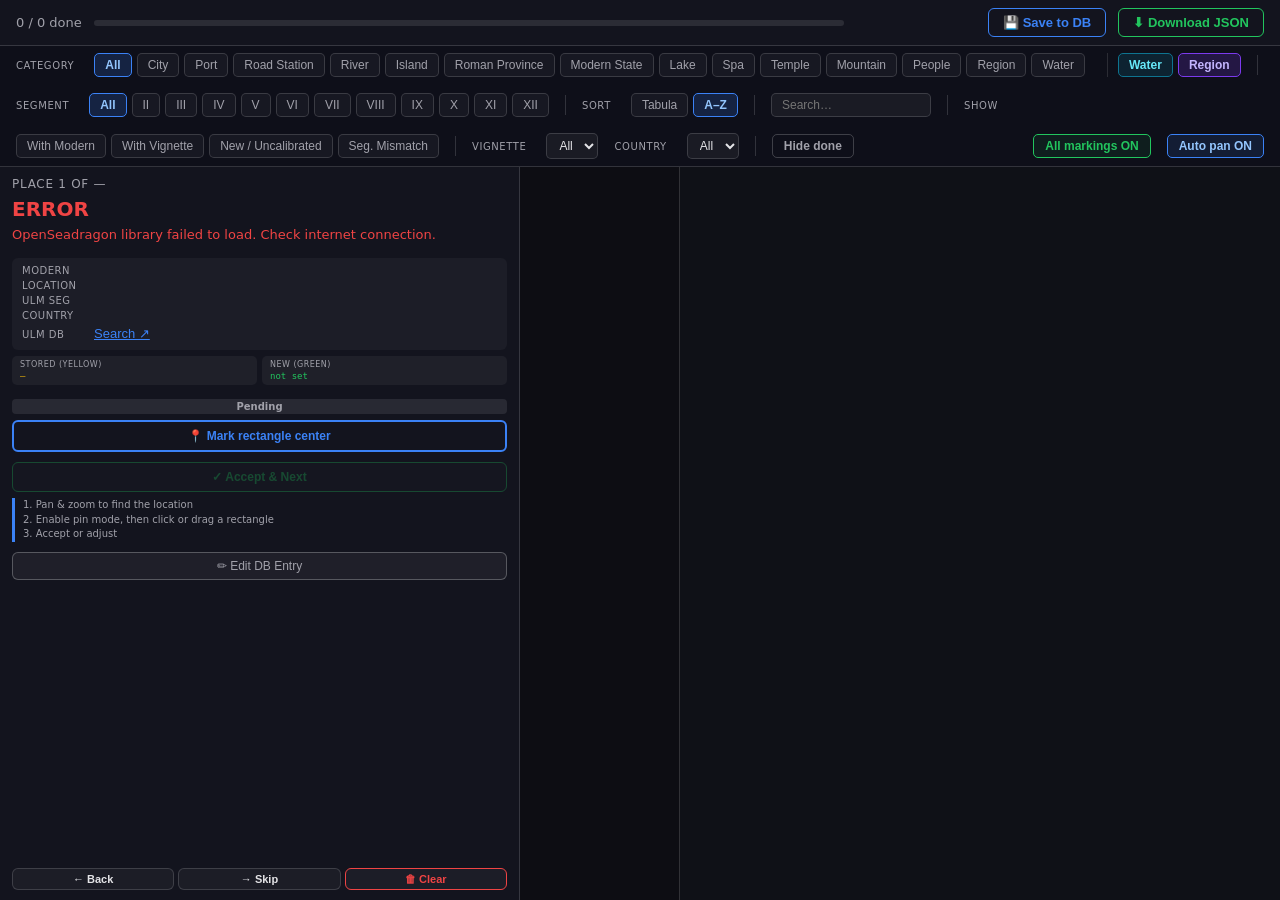
==== commit 53f86d3f: "Fix+Data: calibrate read-before-write, calibration session updates (v20260617c) calibrate.html: save" ====
--- a/public/calibrate.html
+++ b/public/calibrate.html
@@ -645,7 +645,8 @@
   people:         "People",
 };
 
-const DRAFT_STORAGE_KEY = "tp_calibrate_miller_v1";
+const DRAFT_STORAGE_KEY  = "tp_calibrate_miller_v1";
+const FIELD_EDITS_KEY    = "tp_calibrate_field_edits_v1";
 
 // ── Country bbox lookup ────────────────────────────────────────────────────
 const COUNTRY_BBOX = [
@@ -982,6 +983,27 @@
   }
 }
 
+function loadFieldEdits() {
+  try {
+    const raw = localStorage.getItem(FIELD_EDITS_KEY);
+    if (!raw) return {};
+    const parsed = JSON.parse(raw);
+    return parsed && typeof parsed === "object" ? parsed : {};
+  } catch { return {}; }
+}
+
+function saveFieldEdit(did, fields) {
+  try {
+    const edits = loadFieldEdits();
+    edits[did] = { ...(edits[did] || {}), ...fields };
+    localStorage.setItem(FIELD_EDITS_KEY, JSON.stringify(edits));
+  } catch (e) { console.warn("Could not save field edit:", e); }
+}
+
+function clearFieldEdits() {
+  try { localStorage.removeItem(FIELD_EDITS_KEY); } catch {}
+}
+
 function toRuntimeRecord(row, fallbackId) {
   return {
     ...row,
@@ -1160,12 +1182,16 @@
 let serverSaveTimer = null;
 
 async function saveToServer() {
-  const cal = buildSetCalibrations();
-  const reviewRecords = Array.isArray(reviewDb.records) ? reviewDb.records : [];
-  const applied = applyCalibrationsToArray(reviewRecords, cal);
-  const payload = { ...reviewDb, records: applied.out };
   setServerSaveStatus("saving");
   try {
+    // Re-read fresh DB before applying calibrations so concurrent edits from other tools are preserved
+    const freshRes = await fetch("data/review_places_db.json?" + Date.now(), { cache: "no-store" });
+    const freshDb = await freshRes.json();
+    if (freshDb && typeof freshDb === "object") reviewDb = freshDb;
+    const cal = buildSetCalibrations();
+    const reviewRecords = Array.isArray(reviewDb.records) ? reviewDb.records : [];
+    const applied = applyCalibrationsToArray(reviewRecords, cal);
+    const payload = { ...reviewDb, records: applied.out };
     const res = await fetch("/api/save-calibration", {
       method: "POST",
       headers: { "Content-Type": "application/json" },
@@ -1174,6 +1200,7 @@
     const result = await res.json();
     if (!res.ok || !result.ok) throw new Error(result.error || `HTTP ${res.status}`);
     setServerSaveStatus("ok", result.records);
+    clearFieldEdits();
     try { new BroadcastChannel("tp_db_updated").postMessage("saved"); } catch {}
   } catch (e) {
     setServerSaveStatus("error", 0, e.message);
@@ -1298,6 +1325,28 @@
       rect_user_set: true,
       status: "preloaded",
     };
+  }
+
+  // Re-apply field edits (segment, country, type, etc.) that were saved locally
+  // but not yet confirmed by the server — survives server restarts.
+  const fieldEdits = loadFieldEdits();
+  for (const [did, edits] of Object.entries(fieldEdits)) {
+    const numDid = Number(did);
+    const rec = (Array.isArray(reviewDb.records) ? reviewDb.records : []).find(r => Number(r.data_id) === numDid);
+    const rp  = allPlaces.find(p => Number(p.data_id) === numDid);
+    if (!rec) continue;
+    Object.assign(rec, edits);
+    if (rp) {
+      if (edits.latin_std  !== undefined) { rp.latin_std = edits.latin_std; rp.latin = edits.latin; }
+      if (edits.modern_preferred !== undefined) rp.modern = edits.modern_preferred;
+      if (edits.type       !== undefined) rp.type = edits.type;
+      if (edits.tabula_segment !== undefined) rp.tabula_segment = edits.tabula_segment;
+      if (edits.tabula_row !== undefined) { rp.tabula_row = edits.tabula_row; rp.grid_row = edits.grid_row; }
+      if (edits.tabula_col !== undefined) { rp.tabula_col = edits.tabula_col; rp.grid_col = edits.grid_col; }
+      if (edits.country    !== undefined) rp.country = edits.country;
+      if (edits.lat        !== undefined) rp.lat = edits.lat;
+      if (edits.lng        !== undefined) rp.lng = edits.lng;
+    }
   }
 
   applyFilters();
@@ -2219,8 +2268,8 @@
   const city = cities[idx];
   if (!confirm(`Remove the calibration marker for "${city.latin_std || city.latin}"?`)) return;
   const did = city.data_id;
-  // Remove from results
-  delete results[did];
+  // Mark as deleted in localStorage (not removed) so the deletion survives server restarts
+  results[did] = { status: "deleted" };
   saveDraftResults();
   // Remove miller_rect_* fields from reviewDb record and save
   const rec = (Array.isArray(reviewDb.records) ? reviewDb.records : []).find(r => Number(r.data_id) === Number(did));
@@ -2310,6 +2359,20 @@
       tabula_col: rec.tabula_col, country: rec.country,
       lat: rec.lat, lng: rec.lng });
   }
+
+  // Persist field edits to localStorage so they survive server restarts
+  saveFieldEdit(city.data_id, {
+    type: rec.type,
+    latin_std: rec.latin_std, latin: rec.latin,
+    modern_preferred: rec.modern_preferred,
+    tabula_segment: rec.tabula_segment,
+    tabula_row: rec.tabula_row,   grid_row: rec.grid_row,
+    tabula_col: rec.tabula_col,   grid_col: rec.grid_col,
+    tabula_location: rec.tabula_location,
+    country: rec.country,
+    lat: rec.lat, lng: rec.lng,
+    wiki_url: rec.wiki_url ?? null,
+  });
 
   closeEditModal();
   updatePanel();
@@ -2540,26 +2603,37 @@
 // Always merges the current session's draft calibrations before saving, so a
 // clear/edit/delete operation never silently drops work done earlier this session.
 function saveMergedDb() {
-  const cal = buildSetCalibrations();
-  const applied = applyCalibrationsToArray(Array.isArray(reviewDb.records) ? reviewDb.records : [], cal);
-  const payload = { ...reviewDb, records: applied.out };
   setServerSaveStatus("saving");
-  fetch("/api/save-calibration", {
-    method: "POST", headers: { "Content-Type": "application/json" },
-    body: JSON.stringify(payload, null, 2),
-  }).then(r => r.json()).then(result => {
-    if (!result.ok) throw new Error(result.error);
-    setServerSaveStatus("ok", result.records);
-    try { new BroadcastChannel("tp_db_updated").postMessage("saved"); } catch {}
-  }).catch(e => setServerSaveStatus("error", 0, e.message));
+  // Re-read fresh DB before applying calibrations so concurrent edits from other tools are preserved
+  fetch("data/review_places_db.json?" + Date.now(), { cache: "no-store" })
+    .then(r => r.json())
+    .then(freshDb => {
+      reviewDb = (freshDb && typeof freshDb === "object") ? freshDb : reviewDb;
+      const cal = buildSetCalibrations();
+      const applied = applyCalibrationsToArray(Array.isArray(reviewDb.records) ? reviewDb.records : [], cal);
+      const payload = { ...reviewDb, records: applied.out };
+      return fetch("/api/save-calibration", {
+        method: "POST", headers: { "Content-Type": "application/json" },
+        body: JSON.stringify(payload, null, 2),
+      });
+    })
+    .then(r => r.json()).then(result => {
+      if (!result.ok) throw new Error(result.error);
+      setServerSaveStatus("ok", result.records);
+      clearFieldEdits();
+      try { new BroadcastChannel("tp_db_updated").postMessage("saved"); } catch {}
+    }).catch(e => setServerSaveStatus("error", 0, e.message));
 }
 
 function buildSetCalibrations() {
   const byDid = new Map();
   const byName = new Map();
+  const deletedDids = new Set();
   for (const city of allPlaces) {
     const r = results[city.data_id];
-    if (!r || r.status !== "set") continue;
+    if (!r) continue;
+    if (r.status === "deleted") { deletedDids.add(Number(city.data_id)); continue; }
+    if (r.status !== "set") continue;
     const nr = normalizeRect({ x1: r.rect_x1, y1: r.rect_y1, x2: r.rect_x2, y2: r.rect_y2 });
     const entry = {
       px: round1((nr.minX + nr.maxX) / 2),
@@ -2574,16 +2648,26 @@
     const key = normalizeName(city.latin_std || city.latin);
     if (key) byName.set(key, entry);
   }
-  return { byDid, byName };
+  return { byDid, byName, deletedDids };
 }
 
 // Saves Miller calibration as miller_* prefixed fields so they don't
 // conflict with existing seg4 coordinates in the database.
 function applyCalibrationsToArray(arr, cal) {
+  const deletedDids = cal.deletedDids || new Set();
   let updated = 0;
   const out = arr.map((p) => {
     const q = { ...p };
     const did = Number(q.data_id);
+    // Strip calibration for records explicitly deleted in this session
+    if (deletedDids.has(did)) {
+      delete q.miller_px; delete q.miller_py;
+      delete q.miller_rect_x1; delete q.miller_rect_y1;
+      delete q.miller_rect_x2; delete q.miller_rect_y2;
+      delete q.miller_rect_w;  delete q.miller_rect_h;
+      delete q.miller_rect_user_set;
+      return q;
+    }
     let c = Number.isFinite(did) ? cal.byDid.get(did) : null;
     if (!c) {
       const key = normalizeName(q.latin_std || q.latin);
